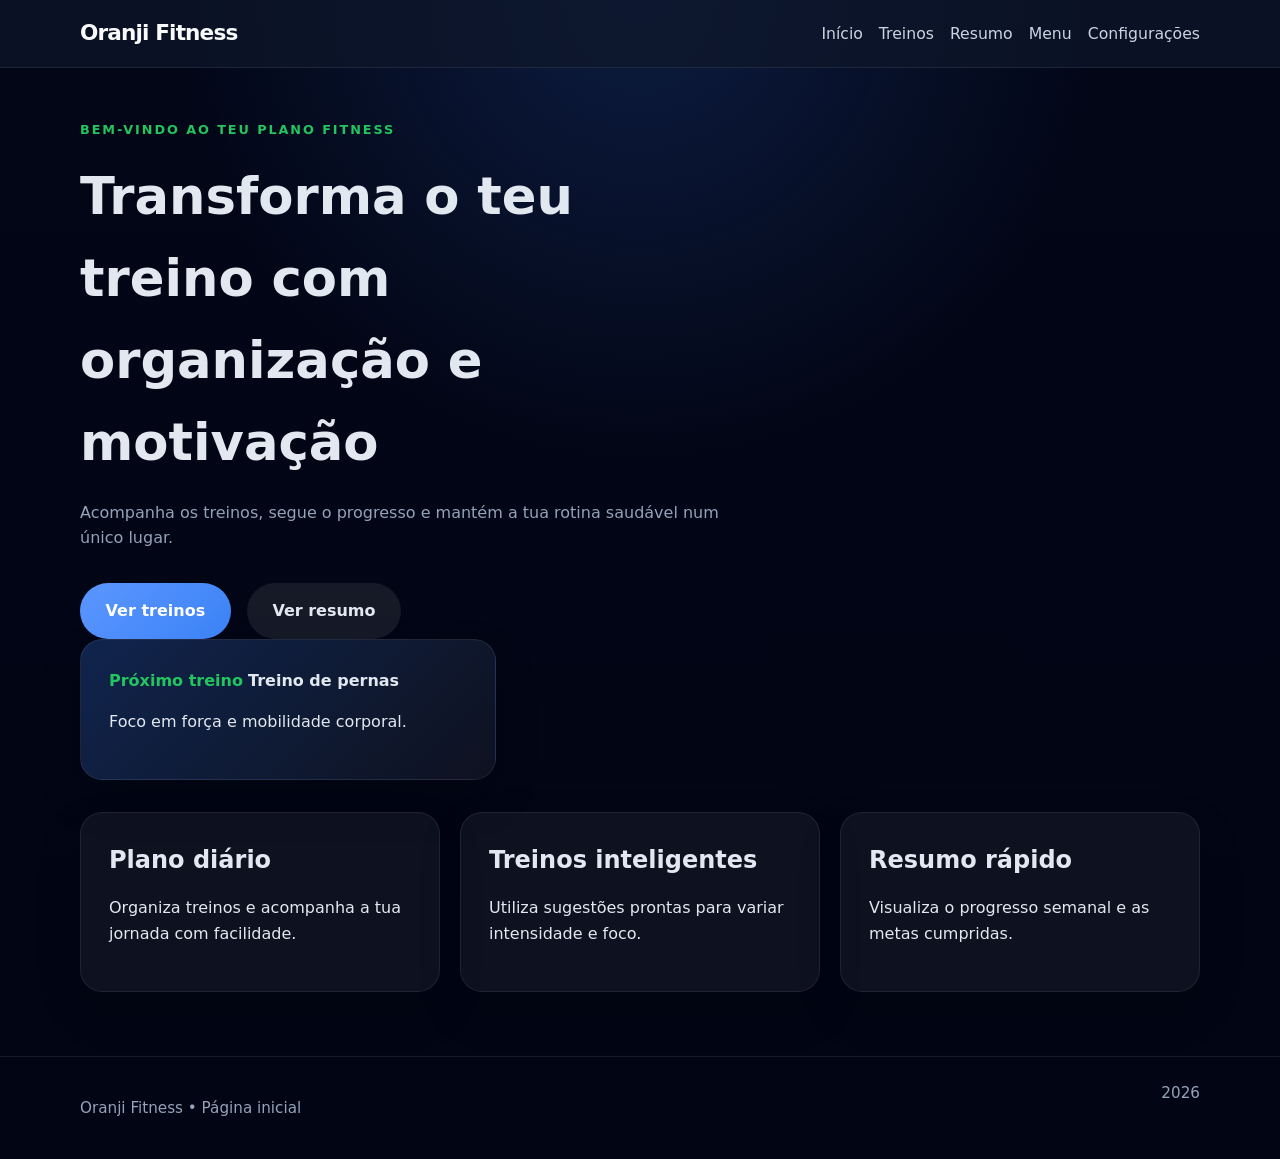
==== index.html @ 49e4bc8a "Enhance theming: presets, textures, and UI Overhaul app theming and settings UI: replace accented in" ====
<!DOCTYPE html>
<html lang="pt-PT">
<head>
    <meta charset="UTF-8">
    <meta name="viewport" content="width=device-width, initial-scale=1.0">
    <title>Oranji Fitness • Página inicial</title>
    <link rel="icon" href="favicon.svg" type="image/svg+xml">
    <link rel="stylesheet" href="css/style.css">
</head>
<body>
    <header class="main-header">
        <div class="container header-row">
            <a class="brand" href="index.html">Oranji Fitness</a>
            <nav>
                <a href="inicio.html">Início</a>
                <a href="treinos.html">Treinos</a>
                <a href="resumo.html">Resumo</a>
                <a href="Menu.html">Menu</a>
                <a href="configuracoes.html">Configurações</a>
            </nav>
        </div>
    </header>

    <main class="container hero-section">
        <section class="hero-copy">
            <span class="eyebrow">Bem-vindo ao teu plano fitness</span>
            <h1>Transforma o teu treino com organização e motivação</h1>
            <p>Acompanha os treinos, segue o progresso e mantém a tua rotina saudável num único lugar.</p>
            <div class="hero-actions">
                <a class="button" href="treinos.html">Ver treinos</a>
                <a class="button button-secondary" href="resumo.html">Ver resumo</a>
            </div>
        </section>

        <section class="hero-image">
            <div class="card highlight-card">
                <span>Próximo treino</span>
                <strong>Treino de pernas</strong>
                <p>Foco em força e mobilidade corporal.</p>
            </div>
        </section>
    </main>

    <section class="container features-section">
        <article class="feature-card">
            <h2>Plano diário</h2>
            <p>Organiza treinos e acompanha a tua jornada com facilidade.</p>
        </article>
        <article class="feature-card">
            <h2>Treinos inteligentes</h2>
            <p>Utiliza sugestões prontas para variar intensidade e foco.</p>
        </article>
        <article class="feature-card">
            <h2>Resumo rápido</h2>
            <p>Visualiza o progresso semanal e as metas cumpridas.</p>
        </article>
    </section>

    <footer class="site-footer">
        <div class="container footer-row">
            <p>Oranji Fitness • Página inicial</p>
            <span>2026</span>
        </div>
    </footer>

    <script src="js/theme.js"></script>
    <script src="js/data.js"></script>
    <script src="js/storage.js"></script>
    <script src="js/ui.js"></script>
    <script src="js/app.js"></script>
</body>
</html>
---- css/style.css ----
/* Estilo principal para Oranji Fitness */
:root {
    --background: #020617;
    --background-end: #0b1120;
    --surface: #111827;
    --surface-alt: #1f2937;
    --text: #e2e8f0;
    --text-muted: #94a3b8;
    --header-text: #f8fafc;
    --header-text-muted: #cbd5e1;
    --primary: #5b96ff;
    --primary-strong: #3b82f6;
    --accent: #22c55e;
    --danger: #f43f5e;
    --warning: #facc15;
    --primary-rgb: 59, 130, 246;
    --accent-rgb: 34, 197, 94;
    --danger-rgb: 244, 63, 94;
    --warning-rgb: 250, 204, 21;
    --border: rgba(255,255,255,0.08);
    --border-strong: rgba(255,255,255,0.12);
    --panel-bg: rgba(255,255,255,0.05);
    --panel-alt-bg: rgba(255,255,255,0.06);
    --secondary-bg: rgba(255,255,255,0.08);
    --header-bg: rgba(15,23,42,0.95);
    --card-shadow: 0 20px 45px rgba(0,0,0,0.16);
    --radius: 22px;
}

* {
    box-sizing: border-box;
}

html, body {
    margin: 0;
    padding: 0;
    font-family: Inter, system-ui, -apple-system, BlinkMacSystemFont, 'Segoe UI', sans-serif;
    background: radial-gradient(circle at top, rgba(var(--primary-rgb), 0.18), transparent 35%),
                linear-gradient(180deg, var(--background) 0%, var(--background-end) 100%);
    color: var(--text);
    min-height: 100%;
}

body {
    line-height: 1.6;
}

img {
    display: block;
    max-width: 100%;
}

a {
    color: inherit;
    text-decoration: none;
}

.container {
    width: min(1120px, 100% - 2rem);
    margin: 0 auto;
}

.main-header {
    position: sticky;
    top: 0;
    z-index: 20;
    background: var(--header-bg);
    border-bottom: 1px solid var(--border);
    color: var(--header-text);
}

.header-row {
    display: flex;
    align-items: center;
    justify-content: space-between;
    gap: 1rem;
    padding: 1rem 0;
}

.brand {
    font-size: 1.35rem;
    font-weight: 700;
    letter-spacing: -0.04em;
}

nav {
    display: flex;
    flex-wrap: wrap;
    gap: 1rem;
}

nav a {
    color: var(--header-text-muted);
    font-size: 0.98rem;
    transition: color 0.2s ease;
}

nav a:hover,
nav a.active {
    color: var(--primary);
}

.hero-section,
.page-section {
    padding: 3rem 0 2rem;
}

.hero-copy {
    max-width: 40rem;
}

.eyebrow {
    display: inline-block;
    margin-bottom: 1rem;
    color: var(--accent);
    font-weight: 600;
    text-transform: uppercase;
    letter-spacing: 0.15em;
    font-size: 0.8rem;
}

.hero-copy h1,
.page-header h1,
.summary-header h1,
.intro-card h1 {
    font-size: clamp(2rem, 4vw, 3.2rem);
    margin: 0 0 1rem;
}

.hero-copy p,
.page-header p,
.summary-header p,
.intro-card p {
    max-width: 42rem;
    color: var(--text-muted);
}

.hero-actions {
    display: flex;
    flex-wrap: wrap;
    gap: 1rem;
    margin-top: 2rem;
}

.welcome-card {
    display: grid;
    gap: 1.5rem;
    padding: 2rem;
    background: var(--panel-bg);
    border: 1px solid var(--border);
    border-radius: var(--radius);
    margin-bottom: 2rem;
}

.welcome-copy h1 {
    margin-top: 0.25rem;
    font-size: clamp(2rem, 3vw, 3rem);
}

.welcome-salutation {
    font-weight: 700;
    color: var(--accent);
    font-size: 1.4rem;
}

.motivational-text {
    max-width: 40rem;
    color: var(--text-muted);
    margin-top: 0.75rem;
}

.section-header {
    display: flex;
    flex-direction: column;
    gap: 0.4rem;
    margin-bottom: 1rem;
}

.schedule-section,
.chart-section {
    margin-bottom: 2rem;
}

.roller {
    display: grid;
    grid-auto-flow: column;
    grid-auto-columns: minmax(180px, 1fr);
    gap: 1rem;
    overflow-x: auto;
    padding-bottom: 0.5rem;
}

.roller::-webkit-scrollbar {
    height: 10px;
}

.roller::-webkit-scrollbar-thumb {
    background: var(--secondary-bg);
    border-radius: 999px;
}

.day-card {
    min-width: 180px;
    padding: 1.25rem;
    border-radius: var(--radius);
    background: var(--panel-alt-bg);
    border: 1px solid var(--border);
    box-shadow: 0 18px 38px rgba(0,0,0,0.15);
}

.day-card strong {
    display: block;
    font-size: 1.1rem;
    margin: 0.75rem 0 0.5rem;
}

.day-card span {
    display: inline-flex;
    align-items: center;
    justify-content: center;
    width: 2.75rem;
    height: 2.75rem;
    border-radius: 999px;
    background: rgba(var(--primary-rgb), 0.16);
    color: var(--primary);
    font-weight: 700;
}

.bar-group {
    display: grid;
    gap: 0.75rem;
    margin-bottom: 1.5rem;
}

.chart-card {
    background: var(--panel-bg);
    border: 1px solid var(--border);
    border-radius: var(--radius);
    padding: 1.75rem;
    box-shadow: var(--card-shadow);
}

.gauge-meta {
    display: flex;
    justify-content: space-between;
    gap: 1rem;
    flex-wrap: wrap;
    margin-bottom: 2rem;
}

.gauge-meta div {
    min-width: 160px;
}

.gauge-meta strong {
    font-size: 1.8rem;
    color: var(--primary);
}

.meter-title {
    display: block;
    color: var(--text-muted);
    margin-bottom: 0.4rem;
    font-size: 0.95rem;
}

.bar-gauge {
    margin: 2rem 0 1rem;
}

.gauge-bar-track {
    position: relative;
    height: 2rem;
    border-radius: 999px;
    background: linear-gradient(90deg,
        rgba(var(--danger-rgb), 0.25) 0%,
        rgba(var(--warning-rgb), 0.2) 50%,
        rgba(var(--accent-rgb), 0.25) 100%);
    border: 1px solid var(--border);
    overflow: hidden;
}

.gauge-bar-fill {
    position: absolute;
    left: 0;
    top: 0;
    height: 100%;
    border-radius: 999px;
    background: linear-gradient(90deg,
        var(--danger) 0%,
        #fb923c 35%,
        var(--warning) 50%,
        #a3e635 75%,
        var(--accent) 100%);
    transition: width 0.5s cubic-bezier(0.25, 0.46, 0.45, 0.94);
    box-shadow: 0 0 20px rgba(var(--accent-rgb), 0.3);
}

.gauge-bar-thumb {
    position: absolute;
    left: 0;
    top: 50%;
    transform: translate(-50%, -50%);
    width: 2.2rem;
    height: 2.2rem;
    border-radius: 50%;
    background: white;
    box-shadow: 0 0 0 4px rgba(255, 255, 255, 0.15),
                0 4px 12px rgba(0, 0, 0, 0.4);
    transition: left 0.5s cubic-bezier(0.25, 0.46, 0.45, 0.94);
    z-index: 5;
}

.gauge-labels {
    display: grid;
    grid-template-columns: repeat(3, 1fr);
    gap: 1rem;
    margin-top: 1rem;
    color: var(--text-muted);
    font-size: 0.85rem;
    text-align: center;
}



.gauge-scale {
    display: grid;
    grid-template-columns: repeat(4, 1fr);
    color: var(--text-muted);
    font-size: 0.85rem;
    margin-top: 0.75rem;
}

.button {
    display: inline-flex;
    align-items: center;
    justify-content: center;
    padding: 0.95rem 1.6rem;
    border-radius: 999px;
    border: none;
    background: linear-gradient(135deg, var(--primary), var(--primary-strong));
    color: white;
    font-weight: 700;
    cursor: pointer;
    transition: transform 0.2s ease, box-shadow 0.2s ease;
}

.button:hover {
    transform: translateY(-1px);
    box-shadow: 0 16px 30px rgba(var(--primary-rgb), 0.18);
}

.button-secondary {
    background: var(--secondary-bg);
    color: var(--text);
}

.features-section,
.stats-grid,
.menu-grid,
.progress-list,
.workout-grid {
    display: grid;
    gap: 1.25rem;
}

.features-section {
    grid-template-columns: repeat(auto-fit, minmax(220px, 1fr));
    padding-bottom: 2rem;
}

.feature-card,
.stat-card,
.menu-card,
.progress-card,
.intro-card,
.workout-form-card,
.workout-panel,
.highlight-card {
    background: var(--panel-bg);
    border: 1px solid var(--border);
    border-radius: var(--radius);
    padding: 1.75rem;
    box-shadow: var(--card-shadow);
}

.feature-card h2,
.menu-card h2,
.stat-card h3,
.progress-card h3,
.workout-panel h2,
.highlight-card strong {
    margin: 0 0 0.75rem;
}

.highlight-card {
    max-width: 26rem;
    background: linear-gradient(135deg, rgba(var(--primary-rgb), 0.25), var(--panel-bg));
}

.highlight-card span {
    color: var(--accent);
    font-weight: 600;
}

.workout-grid {
    grid-template-columns: minmax(0, 2fr) minmax(280px, 1fr);
}

.workout-list {
    display: grid;
    gap: 1rem;
    margin-top: 1rem;
}

.workout-item {
    display: grid;
    grid-template-columns: 1fr auto;
    gap: 1rem;
    padding: 1rem;
    border-radius: 18px;
    background: var(--panel-bg);
    border: 1px solid var(--border);
}

.workout-item strong {
    display: block;
    margin-bottom: 0.5rem;
}

.workout-meta {
    display: grid;
    gap: 0.25rem;
    color: var(--text-muted);
    font-size: 0.95rem;
}

.workout-actions {
    display: flex;
    flex-direction: column;
    gap: 0.5rem;
    justify-content: center;
}

.small-button {
    padding: 0.55rem 0.85rem;
    border-radius: 999px;
    border: 1px solid var(--border-strong);
    background: var(--panel-alt-bg);
    color: var(--text);
    cursor: pointer;
}

.workout-form-card form {
    display: grid;
    gap: 1rem;
}

label {
    display: block;
    font-size: 0.95rem;
    margin-bottom: 0.4rem;
    color: var(--text-muted);
}

input,
select {
    width: 100%;
    padding: 0.95rem 1rem;
    border-radius: 16px;
    border: 1px solid var(--border-strong);
    background: var(--panel-bg);
    color: var(--text);
}

input:focus,
select:focus {
    outline: none;
    border-color: rgba(var(--primary-rgb), 0.8);
}

.stat-card h3 {
    font-size: 2rem;
}

.progress-list {
    grid-template-columns: 1fr 1fr;
}

.progress-bar {
    width: 100%;
    height: 0.85rem;
    border-radius: 999px;
    background: var(--secondary-bg);
    overflow: hidden;
}

.progress-bar span {
    display: block;
    height: 100%;
    background: linear-gradient(90deg, var(--primary), var(--accent));
    border-radius: 999px;
}

.page-header,
.summary-header,
.intro-card {
    margin-bottom: 2rem;
}

.menu-grid {
    grid-template-columns: repeat(auto-fit, minmax(210px, 1fr));
}

.menu-card h2 {
    margin-bottom: 0.75rem;
}

.site-footer {
    border-top: 1px solid var(--border);
    padding: 1.5rem 0;
    margin-top: 2rem;
}

.footer-row {
    display: flex;
    justify-content: space-between;
    gap: 1rem;
    color: var(--text-muted);
    font-size: 0.95rem;
}

@media (max-width: 900px) {
    .workout-grid,
    .progress-list {
        grid-template-columns: 1fr;
    }
}

@media (max-width: 700px) {
    .header-row {
        flex-direction: column;
        align-items: flex-start;
    }

    nav {
        width: 100%;
        justify-content: flex-start;
    }

    .hero-actions,
    .page-header,
    .summary-header {
        gap: 0.75rem;
    }
}
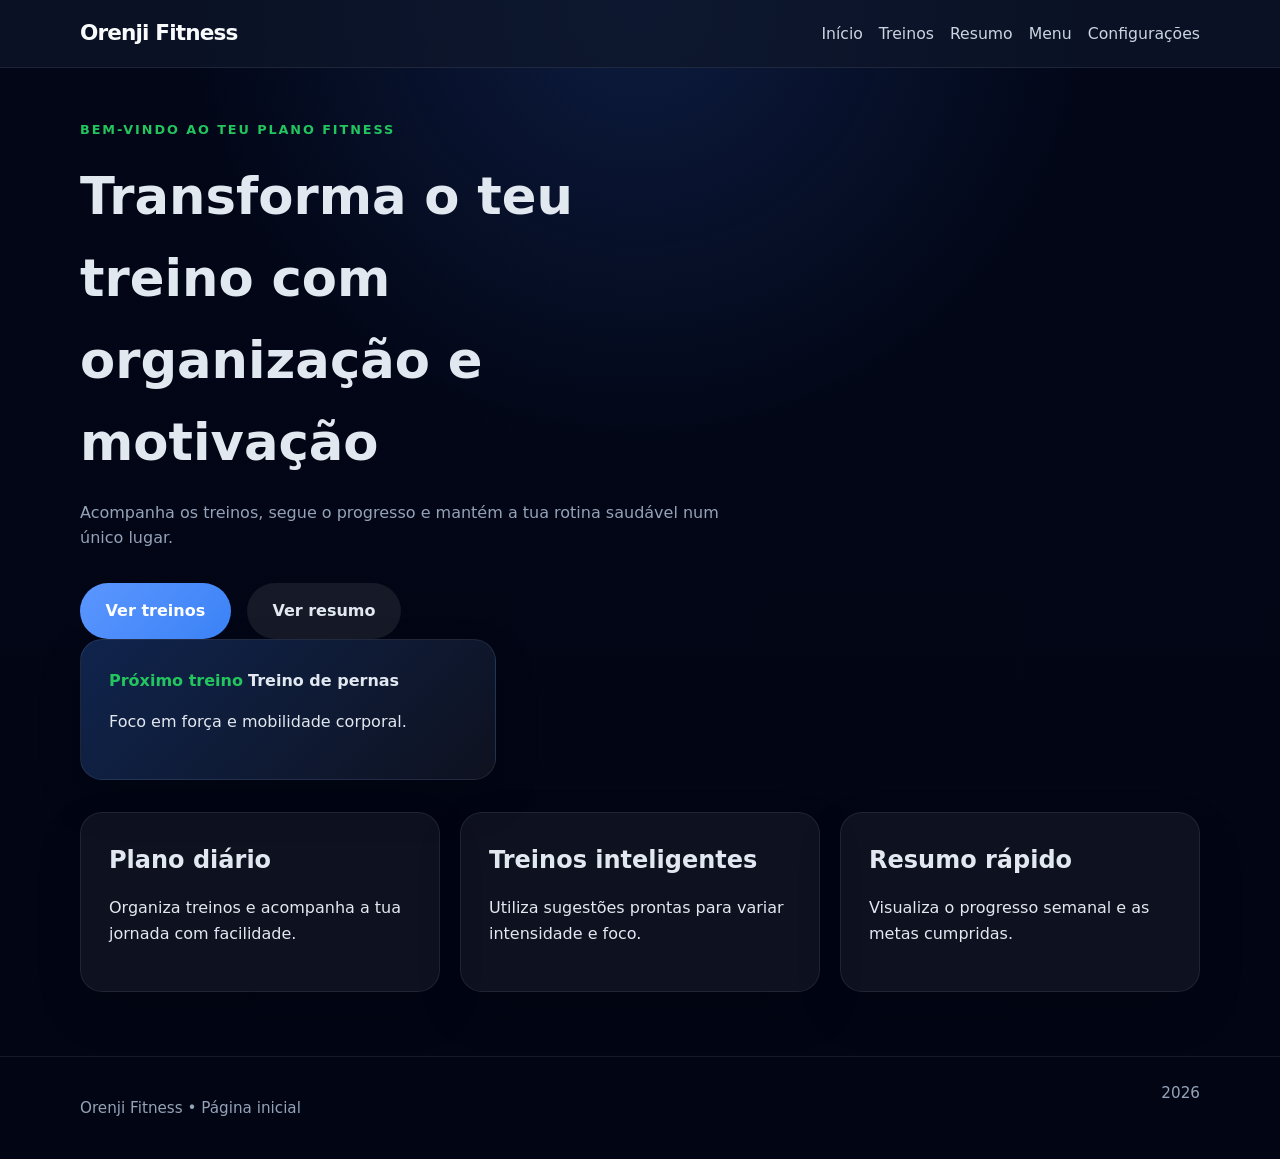
==== commit b31ad961: "Rename brand from Oranji to Orenji Correct branding/typo by replacing "Oranji" with "Orenji" across " ====
--- a/index.html
+++ b/index.html
@@ -3,14 +3,14 @@
 <head>
     <meta charset="UTF-8">
     <meta name="viewport" content="width=device-width, initial-scale=1.0">
-    <title>Oranji Fitness • Página inicial</title>
+    <title>Orenji Fitness • Página inicial</title>
     <link rel="icon" href="favicon.svg" type="image/svg+xml">
     <link rel="stylesheet" href="css/style.css">
 </head>
 <body>
     <header class="main-header">
         <div class="container header-row">
-            <a class="brand" href="index.html">Oranji Fitness</a>
+            <a class="brand" href="index.html">Orenji Fitness</a>
             <nav>
                 <a href="inicio.html">Início</a>
                 <a href="treinos.html">Treinos</a>
@@ -58,7 +58,7 @@
 
     <footer class="site-footer">
         <div class="container footer-row">
-            <p>Oranji Fitness • Página inicial</p>
+            <p>Orenji Fitness • Página inicial</p>
             <span>2026</span>
         </div>
     </footer>
--- a/css/style.css
+++ b/css/style.css
@@ -1,4 +1,4 @@
-/* Estilo principal para Oranji Fitness */
+/* Estilo principal para Orenji Fitness */
 :root {
     --background: #020617;
     --background-end: #0b1120;
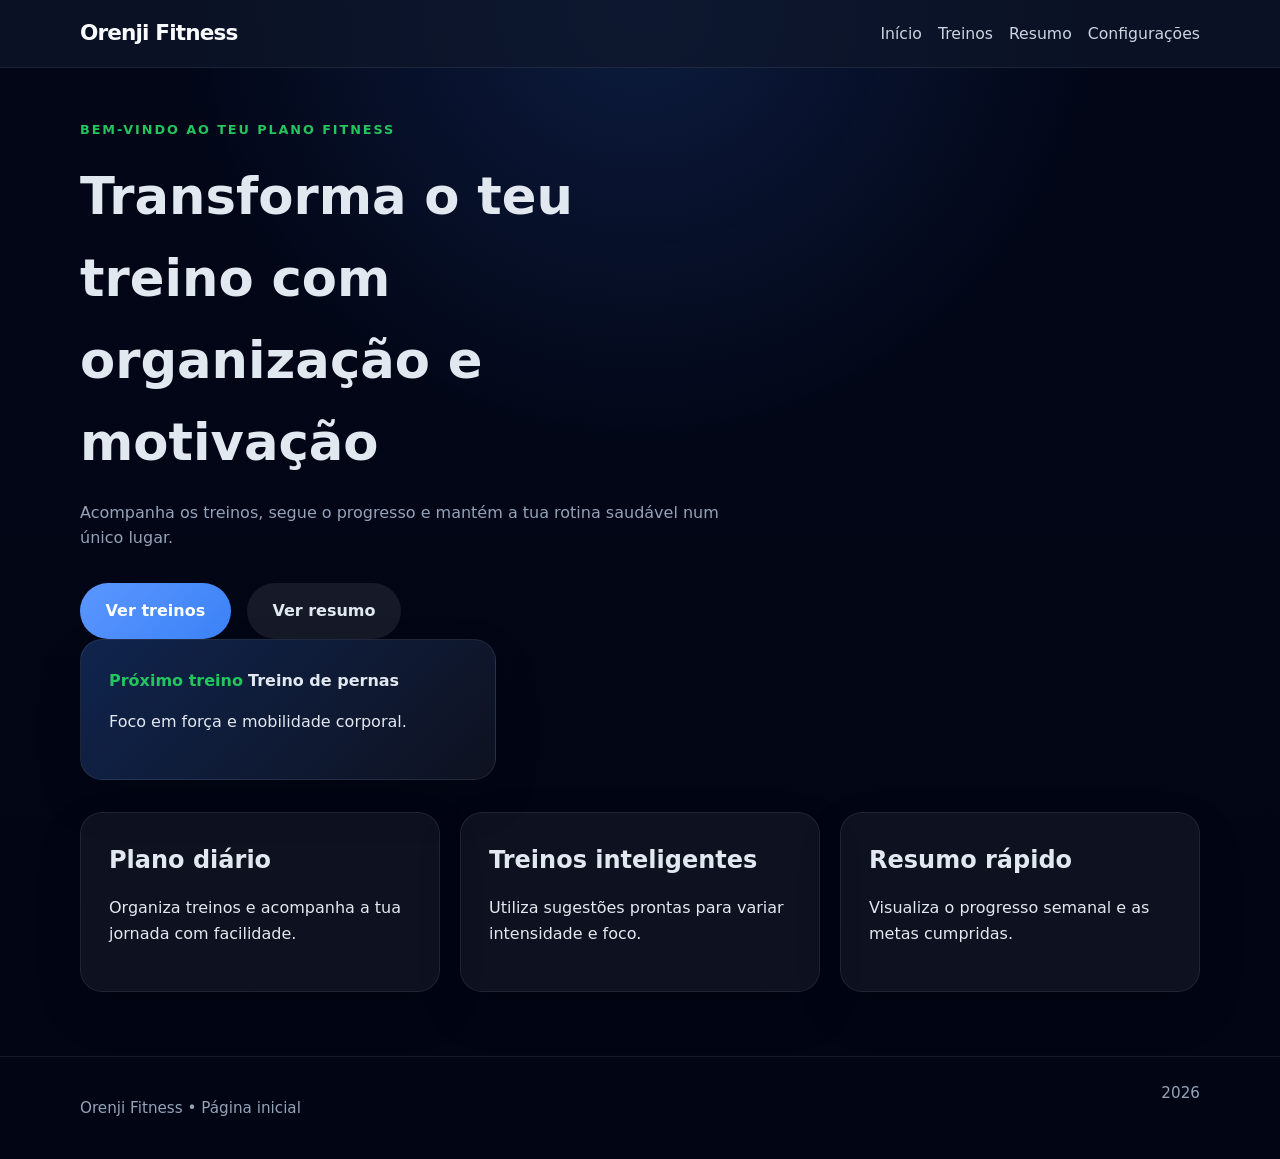
==== commit 7a928925: "Remove Menu page; refactor conditioning UI Delete Menu.html and remove Menu links from site nav acro" ====
--- a/index.html
+++ b/index.html
@@ -15,7 +15,6 @@
                 <a href="inicio.html">Início</a>
                 <a href="treinos.html">Treinos</a>
                 <a href="resumo.html">Resumo</a>
-                <a href="Menu.html">Menu</a>
                 <a href="configuracoes.html">Configurações</a>
             </nav>
         </div>
--- a/css/style.css
+++ b/css/style.css
@@ -200,8 +200,11 @@
 }
 
 .day-card {
+    position: relative;
     min-width: 180px;
-    padding: 1.25rem;
+    min-height: 160px;
+    margin-top: 2.9rem;
+    padding: 4rem 1.25rem 1.25rem;
     border-radius: var(--radius);
     background: var(--panel-alt-bg);
     border: 1px solid var(--border);
@@ -214,16 +217,43 @@
     margin: 0.75rem 0 0.5rem;
 }
 
-.day-card span {
+.day-card-visual {
     display: inline-flex;
     align-items: center;
     justify-content: center;
-    width: 2.75rem;
-    height: 2.75rem;
-    border-radius: 999px;
-    background: rgba(var(--primary-rgb), 0.16);
+    position: absolute;
+    top: -2.75rem;
+    left: 50%;
+    transform: translateX(-50%);
+    width: 5.5rem;
+    height: 5.5rem;
+    border-radius: 999px;
+    background: var(--panel-alt-bg);
+    border: 1px solid var(--border);
     color: var(--primary);
     font-weight: 700;
+    font-size: 1.05rem;
+    box-shadow: 0 14px 30px rgba(0,0,0,0.16);
+}
+
+.day-card-visual::before {
+    content: "";
+    position: absolute;
+    inset: 0.75rem;
+    border-radius: 999px;
+    background: rgba(var(--primary-rgb), 0.12);
+}
+
+.training-svg {
+    position: relative;
+    z-index: 1;
+    width: 3.15rem;
+    height: 3.15rem;
+    fill: none;
+    stroke: currentColor;
+    stroke-width: 2.45;
+    stroke-linecap: round;
+    stroke-linejoin: round;
 }
 
 .bar-group {
@@ -240,23 +270,6 @@
     box-shadow: var(--card-shadow);
 }
 
-.gauge-meta {
-    display: flex;
-    justify-content: space-between;
-    gap: 1rem;
-    flex-wrap: wrap;
-    margin-bottom: 2rem;
-}
-
-.gauge-meta div {
-    min-width: 160px;
-}
-
-.gauge-meta strong {
-    font-size: 1.8rem;
-    color: var(--primary);
-}
-
 .meter-title {
     display: block;
     color: var(--text-muted);
@@ -264,71 +277,67 @@
     font-size: 0.95rem;
 }
 
-.bar-gauge {
-    margin: 2rem 0 1rem;
-}
-
-.gauge-bar-track {
-    position: relative;
-    height: 2rem;
-    border-radius: 999px;
-    background: linear-gradient(90deg,
-        rgba(var(--danger-rgb), 0.25) 0%,
-        rgba(var(--warning-rgb), 0.2) 50%,
-        rgba(var(--accent-rgb), 0.25) 100%);
-    border: 1px solid var(--border);
-    overflow: hidden;
-}
-
-.gauge-bar-fill {
-    position: absolute;
-    left: 0;
-    top: 0;
-    height: 100%;
-    border-radius: 999px;
-    background: linear-gradient(90deg,
-        var(--danger) 0%,
-        #fb923c 35%,
-        var(--warning) 50%,
-        #a3e635 75%,
-        var(--accent) 100%);
-    transition: width 0.5s cubic-bezier(0.25, 0.46, 0.45, 0.94);
-    box-shadow: 0 0 20px rgba(var(--accent-rgb), 0.3);
-}
-
-.gauge-bar-thumb {
-    position: absolute;
-    left: 0;
-    top: 50%;
-    transform: translate(-50%, -50%);
-    width: 2.2rem;
-    height: 2.2rem;
-    border-radius: 50%;
-    background: white;
-    box-shadow: 0 0 0 4px rgba(255, 255, 255, 0.15),
-                0 4px 12px rgba(0, 0, 0, 0.4);
-    transition: left 0.5s cubic-bezier(0.25, 0.46, 0.45, 0.94);
-    z-index: 5;
-}
-
-.gauge-labels {
-    display: grid;
-    grid-template-columns: repeat(3, 1fr);
-    gap: 1rem;
-    margin-top: 1rem;
+.conditioning-week {
+    display: grid;
+    gap: 1.25rem;
+}
+
+.conditioning-header {
+    display: flex;
+    align-items: end;
+    justify-content: space-between;
+    gap: 1rem;
+}
+
+.conditioning-header strong {
+    color: var(--primary);
+    font-size: 1.75rem;
+}
+
+.conditioning-grid {
+    display: grid;
+    grid-template-columns: repeat(7, minmax(2.75rem, 1fr));
+    gap: 0.75rem;
+}
+
+.conditioning-day {
+    display: grid;
+    gap: 0.45rem;
+    justify-items: center;
+}
+
+.conditioning-day-label {
     color: var(--text-muted);
     font-size: 0.85rem;
-    text-align: center;
-}
-
-
-
-.gauge-scale {
-    display: grid;
-    grid-template-columns: repeat(4, 1fr);
-    color: var(--text-muted);
-    font-size: 0.85rem;
-    margin-top: 0.75rem;
+    font-weight: 700;
+}
+
+.conditioning-cell {
+    display: inline-flex;
+    align-items: center;
+    justify-content: center;
+    aspect-ratio: 1;
+    min-width: 2.75rem;
+    border-radius: 16px;
+    border: 1px solid var(--border);
+    background: var(--panel-alt-bg);
+    color: var(--text-muted);
+    font-size: clamp(1.35rem, 3vw, 2rem);
+    font-weight: 800;
+    line-height: 1;
+    box-shadow: 0 14px 28px rgba(0,0,0,0.1);
+}
+
+.conditioning-cell.completed {
+    background: rgba(34, 197, 94, 0.18);
+    border-color: rgba(34, 197, 94, 0.46);
+    color: #22c55e;
+}
+
+.conditioning-cell.missed {
+    background: rgba(var(--danger-rgb), 0.14);
+    border-color: rgba(var(--danger-rgb), 0.36);
+    color: var(--danger);
 }
 
 .button {
@@ -357,7 +366,6 @@
 
 .features-section,
 .stats-grid,
-.menu-grid,
 .progress-list,
 .workout-grid {
     display: grid;
@@ -371,7 +379,6 @@
 
 .feature-card,
 .stat-card,
-.menu-card,
 .progress-card,
 .intro-card,
 .workout-form-card,
@@ -385,7 +392,6 @@
 }
 
 .feature-card h2,
-.menu-card h2,
 .stat-card h3,
 .progress-card h3,
 .workout-panel h2,
@@ -508,14 +514,6 @@
     margin-bottom: 2rem;
 }
 
-.menu-grid {
-    grid-template-columns: repeat(auto-fit, minmax(210px, 1fr));
-}
-
-.menu-card h2 {
-    margin-bottom: 0.75rem;
-}
-
 .site-footer {
     border-top: 1px solid var(--border);
     padding: 1.5rem 0;
@@ -553,4 +551,8 @@
     .summary-header {
         gap: 0.75rem;
     }
-}
+
+    .conditioning-grid {
+        grid-template-columns: repeat(4, minmax(2.5rem, 1fr));
+    }
+}
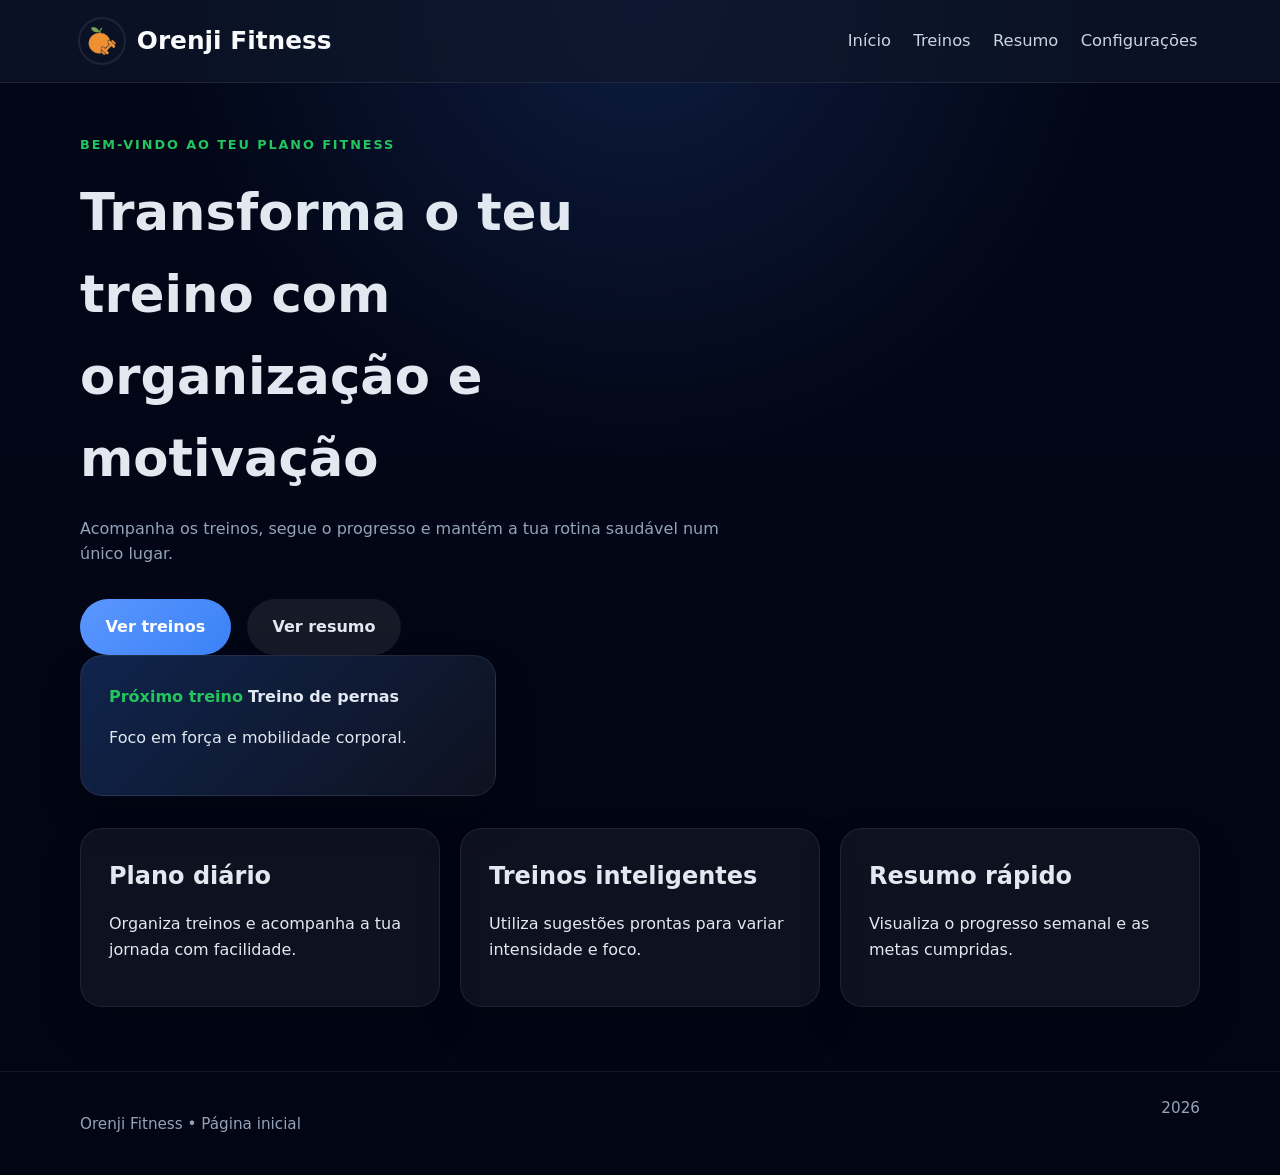
==== commit 9f9f9303: "Add brand logo and refine header/UI styles Add logo assets and replace svg favicon with assets/logo." ====
--- a/index.html
+++ b/index.html
@@ -4,13 +4,16 @@
     <meta charset="UTF-8">
     <meta name="viewport" content="width=device-width, initial-scale=1.0">
     <title>Orenji Fitness • Página inicial</title>
-    <link rel="icon" href="favicon.svg" type="image/svg+xml">
+    <link rel="icon" href="assets/logo.png" type="image/png">
     <link rel="stylesheet" href="css/style.css">
 </head>
 <body>
     <header class="main-header">
         <div class="container header-row">
-            <a class="brand" href="index.html">Orenji Fitness</a>
+            <a class="brand" href="index.html">
+                <img class="brand-logo" src="assets/logo.png" alt="">
+                <span>Orenji Fitness</span>
+            </a>
             <nav>
                 <a href="inicio.html">Início</a>
                 <a href="treinos.html">Treinos</a>
--- a/css/style.css
+++ b/css/style.css
@@ -73,25 +73,38 @@
     display: flex;
     align-items: center;
     justify-content: space-between;
-    gap: 1rem;
-    padding: 1rem 0;
+    gap: 1.5rem;
+    min-height: 5rem;
+    padding: 1.2rem 0;
 }
 
 .brand {
-    font-size: 1.35rem;
+    display: inline-flex;
+    align-items: center;
+    gap: 0.8rem;
+    font-size: 1.55rem;
     font-weight: 700;
-    letter-spacing: -0.04em;
+    letter-spacing: 0;
+}
+
+.brand-logo {
+    width: 2.75rem;
+    height: 2.75rem;
+    border-radius: 50%;
+    object-fit: cover;
+    box-shadow: 0 0 0 2px var(--border);
 }
 
 nav {
     display: flex;
     flex-wrap: wrap;
-    gap: 1rem;
+    gap: 1.1rem;
 }
 
 nav a {
     color: var(--header-text-muted);
-    font-size: 0.98rem;
+    font-size: 1.02rem;
+    padding: 0.45rem 0.15rem;
     transition: color 0.2s ease;
 }
 
@@ -279,7 +292,7 @@
 
 .conditioning-week {
     display: grid;
-    gap: 1.25rem;
+    gap: 1rem;
 }
 
 .conditioning-header {
@@ -295,15 +308,37 @@
 }
 
 .conditioning-grid {
-    display: grid;
-    grid-template-columns: repeat(7, minmax(2.75rem, 1fr));
+    position: relative;
+    display: grid;
+    grid-template-columns: repeat(7, minmax(3rem, 1fr));
     gap: 0.75rem;
+    padding-top: 1.5rem;
+}
+
+.conditioning-grid::before {
+    content: "";
+    position: absolute;
+    top: 0.05rem;
+    left: calc(100% / 14);
+    right: calc(100% / 14);
+    height: 1px;
+    background: var(--border-strong);
 }
 
 .conditioning-day {
+    position: relative;
     display: grid;
     gap: 0.45rem;
     justify-items: center;
+}
+
+.conditioning-day::before {
+    content: "";
+    position: absolute;
+    top: -1.5rem;
+    width: 1px;
+    height: 1.5rem;
+    background: var(--border-strong);
 }
 
 .conditioning-day-label {
@@ -317,15 +352,16 @@
     align-items: center;
     justify-content: center;
     aspect-ratio: 1;
-    min-width: 2.75rem;
-    border-radius: 16px;
+    width: min(4.25rem, 100%);
+    min-width: 3rem;
+    border-radius: 18px;
     border: 1px solid var(--border);
     background: var(--panel-alt-bg);
     color: var(--text-muted);
-    font-size: clamp(1.35rem, 3vw, 2rem);
+    font-size: clamp(1.25rem, 2.6vw, 1.8rem);
     font-weight: 800;
     line-height: 1;
-    box-shadow: 0 14px 28px rgba(0,0,0,0.1);
+    box-shadow: var(--card-shadow);
 }
 
 .conditioning-cell.completed {
@@ -539,6 +575,8 @@
     .header-row {
         flex-direction: column;
         align-items: flex-start;
+        gap: 0.9rem;
+        padding: 1rem 0;
     }
 
     nav {
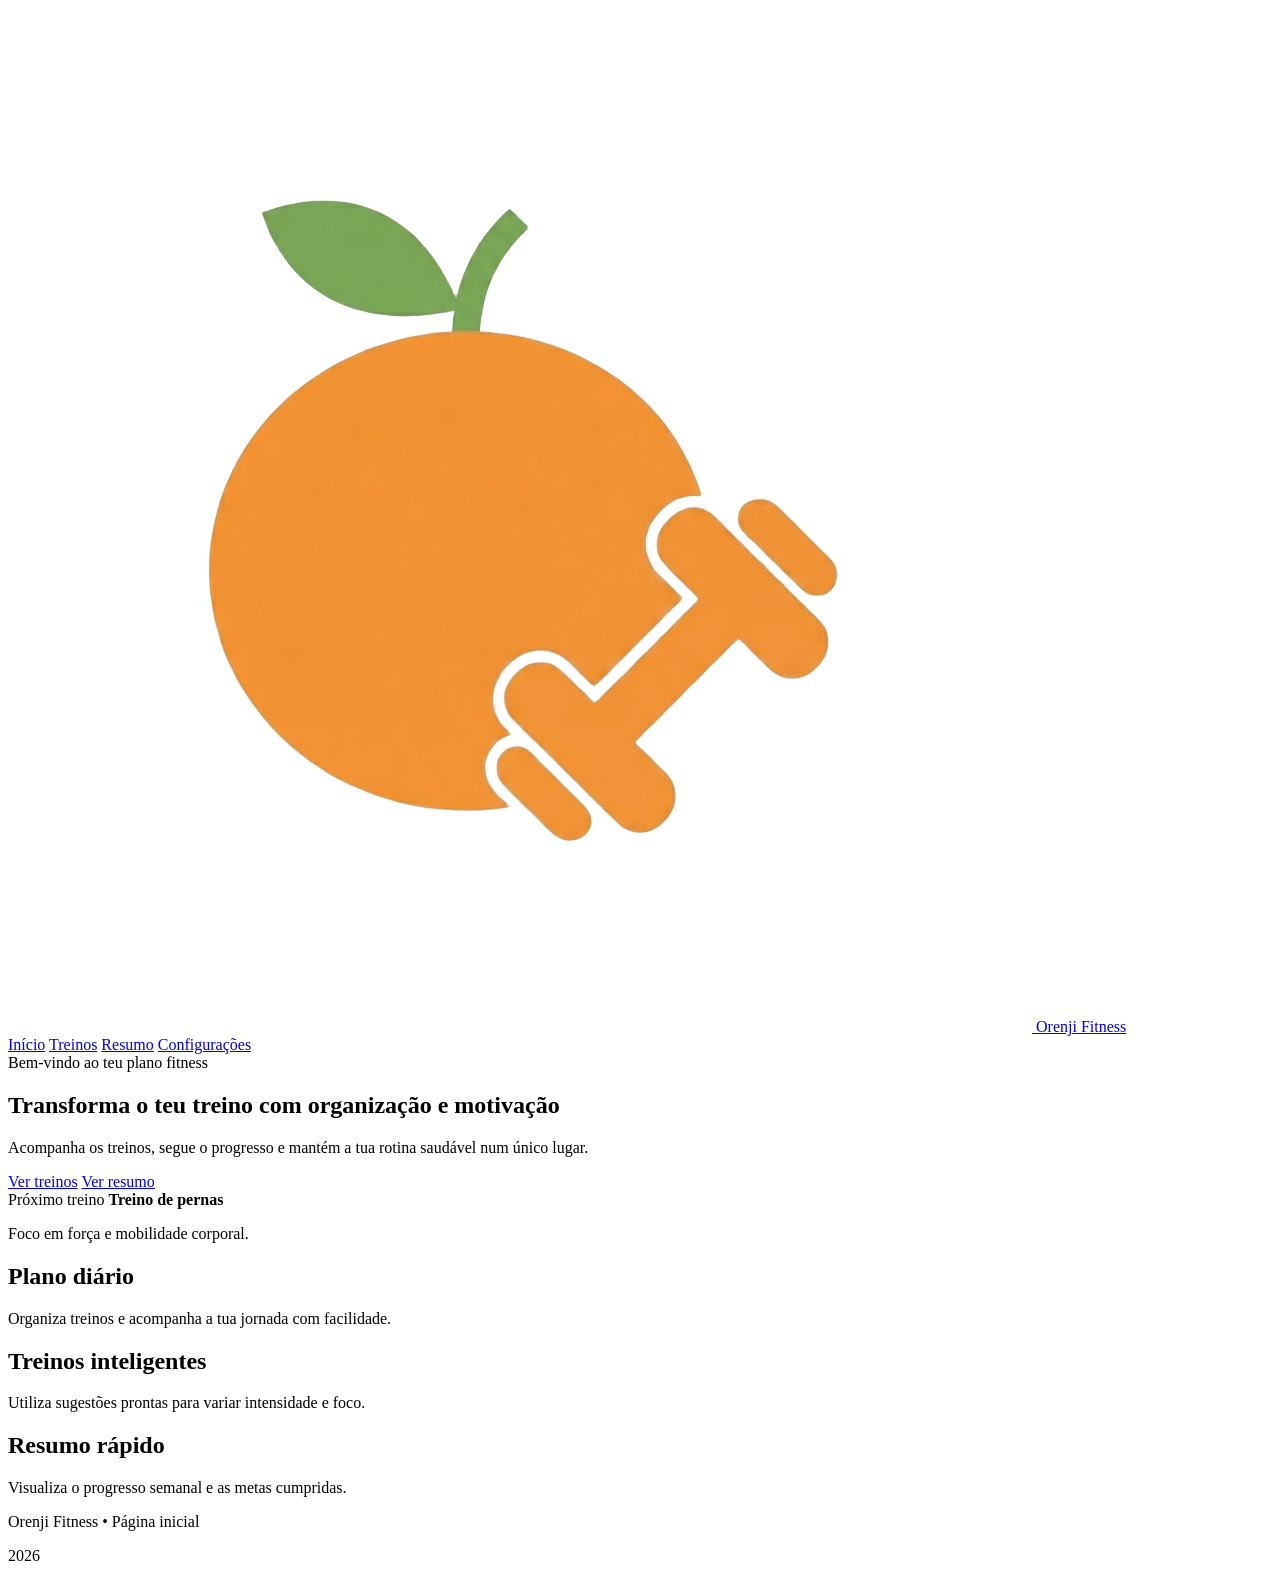
==== commit 2a25de63: "Remove workout blocks from treinos page" ====
--- a/index.html
+++ b/index.html
@@ -5,7 +5,13 @@
     <meta name="viewport" content="width=device-width, initial-scale=1.0">
     <title>Orenji Fitness • Página inicial</title>
     <link rel="icon" href="assets/logo.png" type="image/png">
-    <link rel="stylesheet" href="css/style.css">
+    <link rel="stylesheet" href="../Orenji%20core/css/variables.css">
+    <link rel="stylesheet" href="../Orenji%20core/css/core.css">
+    <link rel="stylesheet" href="../Orenji%20core/css/layout.css">
+    <link rel="stylesheet" href="../Orenji%20core/css/components.css">
+    <link rel="stylesheet" href="../Orenji%20core/css/themes.css">
+    <link rel="stylesheet" href="../Orenji%20core/css/animations.css">
+    <link rel="stylesheet" href="css/app.css">
 </head>
 <body>
     <header class="main-header">
@@ -65,7 +71,7 @@
         </div>
     </footer>
 
-    <script src="js/theme.js"></script>
+    <script src="../Orenji%20core/js/theme.js"></script>
     <script src="js/data.js"></script>
     <script src="js/storage.js"></script>
     <script src="js/ui.js"></script>
--- a/css/app.css
+++ b/css/app.css
@@ -0,0 +1,265 @@
+/* Orenji Fitness app-specific styles. Shared visual language lives in Orenji core. */
+.welcome-card {
+    display: grid;
+    gap: var(--grid-gap);
+    padding: var(--card-padding);
+    background: var(--panel-bg);
+    border: 1px solid var(--border);
+    border-radius: var(--radius);
+    margin-bottom: 2rem;
+}
+
+.welcome-copy h1 {
+    margin-top: 0.25rem;
+    font-size: clamp(2rem, 3vw, 3rem);
+}
+
+.welcome-salutation {
+    font-weight: 700;
+    color: var(--accent);
+    font-size: 1.4rem;
+}
+
+.motivational-text {
+    max-width: 40rem;
+    color: var(--text-muted);
+    margin-top: 0.75rem;
+}
+
+.schedule-section,
+.chart-section {
+    margin-bottom: 2rem;
+}
+
+.roller {
+    display: grid;
+    grid-auto-flow: column;
+    grid-auto-columns: minmax(180px, 1fr);
+    gap: var(--grid-gap);
+    overflow-x: auto;
+    padding-bottom: 0.5rem;
+}
+
+.roller::-webkit-scrollbar {
+    height: 10px;
+}
+
+.roller::-webkit-scrollbar-thumb {
+    background: var(--secondary-bg);
+    border-radius: 999px;
+}
+
+.day-card {
+    position: relative;
+    min-width: 180px;
+    min-height: 160px;
+    margin-top: 2.9rem;
+    padding: 4rem var(--card-padding) var(--card-padding);
+    border-radius: var(--radius);
+    background: var(--panel-alt-bg);
+    border: 1px solid var(--border);
+    box-shadow: var(--card-shadow);
+}
+
+.day-card strong {
+    display: block;
+    font-size: 1.1rem;
+    margin: 0.75rem 0 0.5rem;
+}
+
+.day-card-visual {
+    display: inline-flex;
+    align-items: center;
+    justify-content: center;
+    position: absolute;
+    top: -2.75rem;
+    left: 50%;
+    transform: translateX(-50%);
+    width: 5.5rem;
+    height: 5.5rem;
+    border-radius: 999px;
+    background: var(--panel-alt-bg);
+    border: 1px solid var(--border);
+    color: var(--primary);
+    font-weight: 700;
+    font-size: 1.05rem;
+    box-shadow: 0 14px 30px rgba(0,0,0,0.16);
+}
+
+.day-card-visual::before {
+    content: "";
+    position: absolute;
+    inset: 0.75rem;
+    border-radius: 999px;
+    background: rgba(var(--primary-rgb), 0.12);
+}
+
+.training-svg {
+    position: relative;
+    z-index: 1;
+    width: 3.15rem;
+    height: 3.15rem;
+    fill: none;
+    stroke: currentColor;
+    stroke-width: 2.45;
+    stroke-linecap: round;
+    stroke-linejoin: round;
+}
+
+.bar-group {
+    display: grid;
+    gap: var(--grid-gap);
+    margin-bottom: 1.5rem;
+}
+
+.chart-card {
+    background: var(--panel-bg);
+    border: 1px solid var(--border);
+    border-radius: var(--radius);
+    padding: var(--card-padding);
+    box-shadow: var(--card-shadow);
+}
+
+.meter-title {
+    display: block;
+    color: var(--text-muted);
+    margin-bottom: 0.4rem;
+    font-size: 0.95rem;
+}
+
+.conditioning-week {
+    display: grid;
+    gap: 1rem;
+}
+
+.conditioning-header {
+    display: flex;
+    align-items: end;
+    justify-content: space-between;
+    gap: 1rem;
+}
+
+.conditioning-header strong {
+    color: var(--primary);
+    font-size: 1.75rem;
+}
+
+.conditioning-grid {
+    position: relative;
+    display: grid;
+    grid-template-columns: repeat(7, minmax(3rem, 1fr));
+    gap: 0.75rem;
+}
+
+.conditioning-day {
+    position: relative;
+    display: grid;
+    gap: 0.45rem;
+    justify-items: center;
+}
+
+.conditioning-day-label {
+    color: var(--text-muted);
+    font-size: 0.85rem;
+    font-weight: 700;
+}
+
+.conditioning-cell {
+    display: inline-flex;
+    align-items: center;
+    justify-content: center;
+    aspect-ratio: 1;
+    width: min(4.25rem, 100%);
+    min-width: 3rem;
+    border-radius: calc(var(--radius) * 0.75);
+    border: 1px solid var(--border);
+    background: var(--panel-alt-bg);
+    color: var(--text-muted);
+    font-size: clamp(1.25rem, 2.6vw, 1.8rem);
+    font-weight: 800;
+    line-height: 1;
+    box-shadow: var(--card-shadow);
+}
+
+.conditioning-cell.completed {
+    background: rgba(34, 197, 94, 0.18);
+    border-color: rgba(34, 197, 94, 0.46);
+    color: #22c55e;
+}
+
+.conditioning-cell.missed {
+    background: rgba(var(--danger-rgb), 0.14);
+    border-color: rgba(var(--danger-rgb), 0.36);
+    color: var(--danger);
+}
+
+.workout-grid {
+    display: grid;
+    gap: var(--grid-gap);
+    grid-template-columns: minmax(0, 2fr) minmax(280px, 1fr);
+}
+
+.workout-list {
+    display: grid;
+    gap: var(--grid-gap);
+    margin-top: 1rem;
+}
+
+.workout-form-card,
+.workout-panel {
+    background: var(--panel-bg);
+    border: 1px solid var(--border);
+    border-radius: var(--radius);
+    padding: var(--card-padding);
+    box-shadow: var(--card-shadow);
+}
+
+.workout-panel h2 {
+    margin: 0 0 0.75rem;
+}
+
+.workout-item {
+    display: grid;
+    grid-template-columns: 1fr auto;
+    gap: var(--grid-gap);
+    padding: var(--card-padding);
+    border-radius: var(--radius);
+    background: var(--panel-bg);
+    border: 1px solid var(--border);
+}
+
+.workout-item strong {
+    display: block;
+    margin-bottom: 0.5rem;
+}
+
+.workout-meta {
+    display: grid;
+    gap: 0.25rem;
+    color: var(--text-muted);
+    font-size: 0.95rem;
+}
+
+.workout-actions {
+    display: flex;
+    flex-direction: column;
+    gap: 0.5rem;
+    justify-content: center;
+}
+
+.workout-form-card form {
+    display: grid;
+    gap: var(--grid-gap);
+}
+
+@media (max-width: 900px) {
+    .workout-grid {
+        grid-template-columns: 1fr;
+    }
+}
+
+@media (max-width: 700px) {
+    .conditioning-grid {
+        grid-template-columns: repeat(4, minmax(2.5rem, 1fr));
+    }
+}
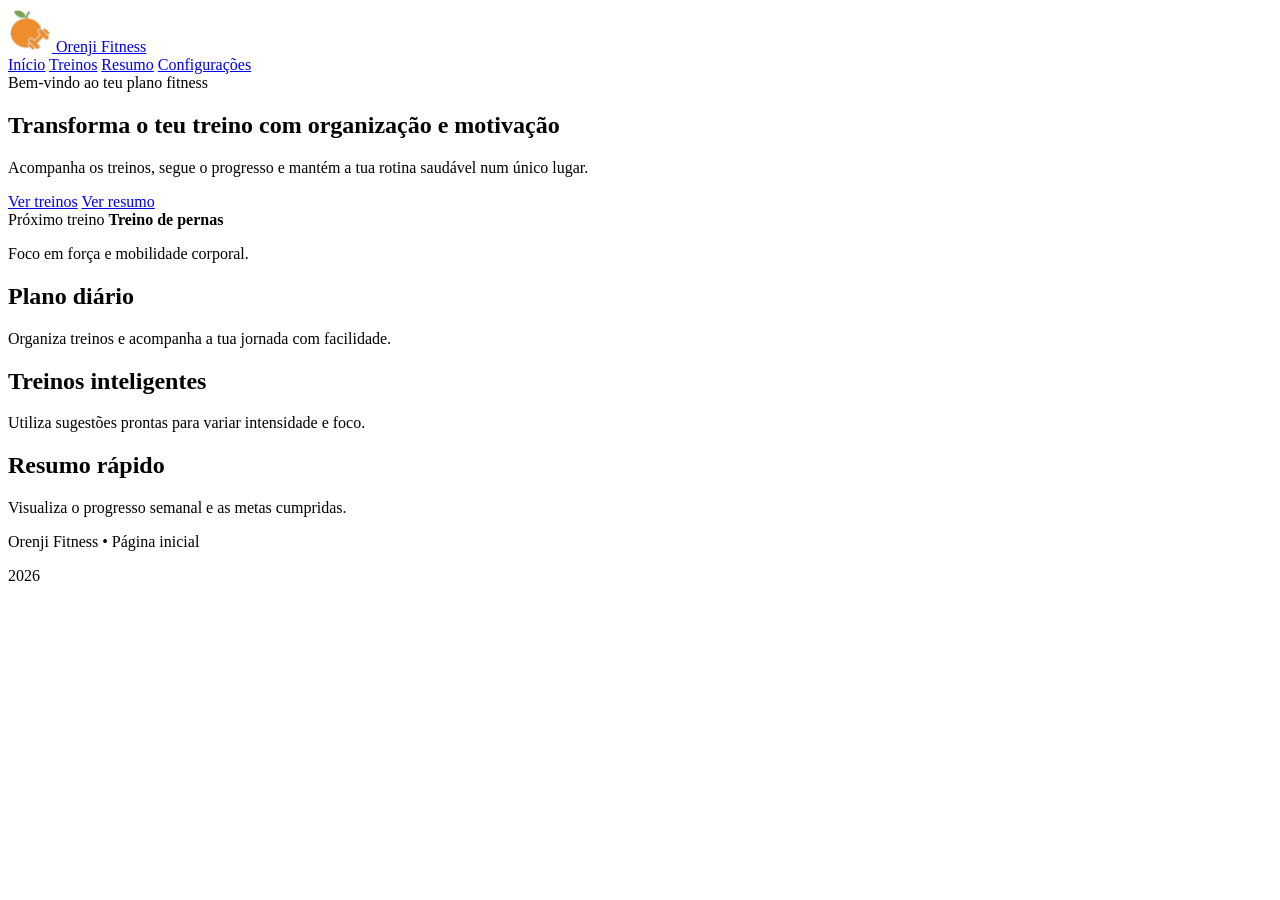
==== commit 5cc5d3d2: "Add timed sets and workout history to summary" ====
--- a/index.html
+++ b/index.html
@@ -4,7 +4,7 @@
     <meta charset="UTF-8">
     <meta name="viewport" content="width=device-width, initial-scale=1.0">
     <title>Orenji Fitness • Página inicial</title>
-    <link rel="icon" href="assets/logo.png" type="image/png">
+    <link rel="icon" href="assets/logo_outline.png" type="image/png">
     <link rel="stylesheet" href="../Orenji%20core/css/variables.css">
     <link rel="stylesheet" href="../Orenji%20core/css/core.css">
     <link rel="stylesheet" href="../Orenji%20core/css/layout.css">
@@ -17,7 +17,7 @@
     <header class="main-header">
         <div class="container header-row">
             <a class="brand" href="index.html">
-                <img class="brand-logo" src="assets/logo.png" alt="">
+                <img class="brand-logo" src="assets/logo_outline.png" alt="">
                 <span>Orenji Fitness</span>
             </a>
             <nav>
--- a/css/app.css
+++ b/css/app.css
@@ -1,4 +1,17 @@
 /* Orenji Fitness app-specific styles. Shared visual language lives in Orenji core. */
+.brand {
+    gap: 0.95rem;
+}
+
+.brand-logo {
+    width: 2.75rem;
+    height: 2.75rem;
+    padding: 0;
+    border-radius: 0;
+    object-fit: contain;
+    box-shadow: none;
+}
+
 .welcome-card {
     display: grid;
     gap: var(--grid-gap);
@@ -106,6 +119,529 @@
     stroke-linejoin: round;
 }
 
+.training-selector-section {
+    margin-bottom: 2rem;
+    opacity: 1;
+    transform: translateY(0);
+    transition: opacity 220ms ease, transform 220ms ease;
+}
+
+.training-selector-section.is-hidden {
+    display: none;
+    opacity: 0;
+    transform: translateY(-0.75rem);
+}
+
+.page-header.is-hidden {
+    display: none;
+}
+
+.training-selector-list {
+    display: grid;
+    gap: var(--grid-gap);
+    max-width: 760px;
+}
+
+.training-selector-card {
+    position: relative;
+    display: grid;
+    grid-template-columns: auto minmax(0, 1fr) auto;
+    align-items: center;
+    gap: 1.25rem;
+    width: 100%;
+    min-height: 7.25rem;
+    padding: 1.15rem var(--card-padding);
+    border-radius: var(--radius);
+    background: var(--panel-alt-bg);
+    border: 1px solid var(--border);
+    box-shadow: var(--card-shadow);
+    color: var(--text);
+    font: inherit;
+    text-align: left;
+    cursor: pointer;
+    transition: transform 180ms ease, border-color 180ms ease, background 180ms ease, min-height 180ms ease;
+}
+
+.training-selector-card:hover,
+.training-selector-card:focus-visible,
+.training-selector-card.is-selected {
+    transform: translateY(-2px);
+    border-color: rgba(var(--primary-rgb), 0.52);
+    background: rgba(var(--primary-rgb), 0.08);
+}
+
+.training-selector-card:focus-visible {
+    outline: 2px solid rgba(var(--primary-rgb), 0.58);
+    outline-offset: 3px;
+}
+
+.training-selector-card.is-selected {
+    min-height: 8.6rem;
+}
+
+.training-selector-card.has-today-badge {
+    padding-right: clamp(1.15rem, 26vw, 11rem);
+}
+
+.training-today-badge {
+    position: absolute;
+    top: 1rem;
+    right: 1rem;
+    z-index: 2;
+    padding: 0.35rem 0.65rem;
+    border-radius: 999px;
+    background: var(--primary);
+    color: var(--primary-contrast);
+    font-size: 0.78rem;
+    font-weight: 800;
+    line-height: 1;
+    white-space: nowrap;
+    box-shadow: 0 10px 22px rgba(0,0,0,0.18);
+}
+
+.training-selector-card strong {
+    display: block;
+    font-size: 1.1rem;
+    margin-bottom: 0.45rem;
+}
+
+.training-selector-card p {
+    margin: 0;
+    color: var(--text-muted);
+}
+
+.training-selector-details {
+    grid-column: 2 / -1;
+    display: grid;
+    justify-items: start;
+    min-width: 0;
+    max-height: 0;
+    overflow: hidden;
+    opacity: 0;
+    transform: translateY(-0.35rem);
+    pointer-events: none;
+    transition: max-height 180ms ease, opacity 180ms ease, transform 180ms ease;
+}
+
+.training-selector-card.is-selected .training-selector-details {
+    max-height: 3.5rem;
+    opacity: 1;
+    transform: translateY(0);
+    pointer-events: auto;
+}
+
+.training-start-button {
+    min-width: 6.5rem;
+    justify-content: center;
+}
+
+.training-selector-visual {
+    position: relative;
+    top: auto;
+    left: auto;
+    transform: none;
+    flex: 0 0 auto;
+}
+
+.training-workout-view {
+    display: none;
+    gap: var(--grid-gap);
+    margin-bottom: 2rem;
+    opacity: 0;
+    transform: translateY(0.75rem) scale(0.98);
+    transition: opacity 220ms ease, transform 220ms ease;
+}
+
+.training-workout-view.is-active {
+    display: grid;
+    opacity: 1;
+    transform: translateY(0) scale(1);
+}
+
+.training-workout-header {
+    display: grid;
+    grid-template-columns: auto minmax(0, 1fr) auto;
+    align-items: start;
+    gap: var(--grid-gap);
+    padding: var(--card-padding);
+    border-radius: var(--radius);
+    background: var(--panel-bg);
+    border: 1px solid var(--border);
+    box-shadow: var(--card-shadow);
+}
+
+.training-workout-visual {
+    position: relative;
+    top: auto;
+    left: auto;
+    transform: none;
+}
+
+.training-workout-copy h2 {
+    margin: 0.25rem 0 0.5rem;
+    font-size: clamp(1.75rem, 3vw, 2.35rem);
+}
+
+.training-workout-copy p {
+    max-width: 38rem;
+    margin: 0;
+    color: var(--text-muted);
+}
+
+.training-back-button {
+    flex: 0 0 auto;
+}
+
+.training-workout-actions {
+    display: flex;
+    flex-wrap: wrap;
+    justify-content: end;
+    gap: 0.75rem;
+}
+
+.training-finish-button,
+.training-complete-actions .button {
+    justify-content: center;
+}
+
+.exercise-counter-grid {
+    display: grid;
+    gap: var(--grid-gap);
+}
+
+.exercise-counter-card {
+    display: grid;
+    grid-template-columns: minmax(180px, 240px) minmax(0, 1fr) auto;
+    align-items: center;
+    gap: var(--grid-gap);
+    padding: var(--card-padding);
+    border-radius: var(--radius);
+    background: var(--panel-alt-bg);
+    border: 1px solid var(--border);
+    box-shadow: var(--card-shadow);
+}
+
+.exercise-media-box {
+    position: relative;
+    width: 100%;
+    aspect-ratio: 16 / 10;
+    overflow: hidden;
+    border-radius: calc(var(--radius) * 0.75);
+    background: var(--panel-bg);
+    border: 1px solid var(--border);
+}
+
+.exercise-media-box video,
+.exercise-media-box iframe {
+    width: 100%;
+    height: 100%;
+    border: 0;
+    display: block;
+}
+
+.exercise-media-preview {
+    position: relative;
+    display: block;
+    width: 100%;
+    height: 100%;
+    padding: 0;
+    border: 0;
+    background: transparent;
+    color: var(--text);
+    cursor: pointer;
+    overflow: hidden;
+}
+
+.exercise-media-preview img {
+    width: 100%;
+    height: 100%;
+    object-fit: cover;
+    display: block;
+}
+
+.exercise-media-preview::after {
+    content: "";
+    position: absolute;
+    inset: 0;
+    background: linear-gradient(180deg, rgba(0,0,0,0.04), rgba(0,0,0,0.38));
+}
+
+.exercise-media-play {
+    position: absolute;
+    left: 50%;
+    bottom: 0.85rem;
+    z-index: 1;
+    transform: translateX(-50%);
+    padding: 0.45rem 0.85rem;
+    border-radius: 999px;
+    background: rgba(var(--primary-rgb), 0.92);
+    color: var(--primary-contrast);
+    font-weight: 800;
+    line-height: 1;
+}
+
+.exercise-media-link {
+    display: grid;
+    place-items: center;
+    width: 100%;
+    height: 100%;
+    padding: 1rem;
+    color: var(--primary);
+    font-weight: 900;
+    text-align: center;
+    text-decoration: none;
+}
+
+.exercise-counter-info {
+    display: grid;
+    gap: 0.45rem;
+}
+
+.exercise-counter-info strong {
+    font-size: 1.1rem;
+}
+
+.exercise-target {
+    color: var(--primary);
+    font-size: 0.95rem;
+    font-weight: 800;
+}
+
+.exercise-counter-info p {
+    margin: 0;
+    color: var(--text-muted);
+}
+
+.exercise-notes {
+    padding: 0.75rem;
+    border-radius: calc(var(--radius) * 0.65);
+    background: var(--panel-bg);
+    border: 1px solid var(--border);
+}
+
+.exercise-series-summary {
+    display: grid;
+    justify-items: end;
+    gap: 0.75rem;
+}
+
+.exercise-help-button {
+    display: inline-flex;
+    align-items: center;
+    justify-content: center;
+    justify-self: end;
+    width: 2.5rem;
+    aspect-ratio: 1;
+    border: 1px solid var(--border);
+    border-radius: 999px;
+    background: var(--panel-bg);
+    color: var(--primary);
+    cursor: pointer;
+    font: inherit;
+    font-weight: 900;
+    transition: border-color 160ms ease, background 160ms ease, transform 160ms ease;
+}
+
+.exercise-help-button:hover,
+.exercise-help-button:focus-visible {
+    border-color: rgba(var(--primary-rgb), 0.52);
+    background: rgba(var(--primary-rgb), 0.12);
+    transform: translateY(-1px);
+}
+
+.exercise-instruction-gallery {
+    display: grid;
+    grid-template-columns: repeat(3, minmax(0, 1fr));
+    gap: 0.75rem;
+}
+
+.exercise-instruction-gallery img {
+    width: 100%;
+    aspect-ratio: 16 / 10;
+    object-fit: cover;
+    border-radius: calc(var(--radius) * 0.65);
+    border: 1px solid var(--border);
+    background: var(--panel-bg);
+}
+
+.exercise-explanation-header {
+    grid-template-columns: minmax(0, 1fr) auto;
+}
+
+.exercise-explanation-page {
+    display: grid;
+    grid-template-columns: minmax(260px, 0.9fr) minmax(0, 1.1fr);
+    gap: var(--grid-gap);
+    padding: var(--card-padding);
+    border-radius: var(--radius);
+    background: var(--panel-bg);
+    border: 1px solid var(--border);
+    box-shadow: var(--card-shadow);
+}
+
+.exercise-explanation-page .exercise-media-box {
+    aspect-ratio: 16 / 9;
+}
+
+.exercise-notes-panel {
+    display: grid;
+    align-content: start;
+    gap: 0.5rem;
+    padding: var(--card-padding);
+    border-radius: calc(var(--radius) * 0.75);
+    background: var(--panel-alt-bg);
+    border: 1px solid var(--border);
+}
+
+.exercise-notes-panel strong {
+    color: var(--primary);
+}
+
+.exercise-notes-panel p {
+    margin: 0;
+    color: var(--text-muted);
+}
+
+.exercise-explanation-page ol {
+    display: grid;
+    gap: 0.75rem;
+    margin: 0;
+    padding: var(--card-padding) var(--card-padding) var(--card-padding) 2.25rem;
+    border-radius: calc(var(--radius) * 0.75);
+    background: var(--panel-alt-bg);
+    border: 1px solid var(--border);
+    color: var(--text-muted);
+}
+
+.exercise-explanation-page .exercise-instruction-gallery {
+    grid-column: 1 / -1;
+}
+
+.exercise-series-count {
+    color: var(--primary);
+    font-size: 1rem;
+    font-weight: 900;
+    white-space: nowrap;
+}
+
+.add-set-button {
+    min-width: 8.5rem;
+}
+
+.exercise-set-extension {
+    grid-column: 1 / -1;
+    display: grid;
+    gap: 0.75rem;
+    max-height: 0;
+    overflow: hidden;
+    opacity: 0;
+    transform: translateY(-0.35rem);
+    transition: max-height 200ms ease, opacity 200ms ease, transform 200ms ease;
+}
+
+.exercise-set-extension.is-open {
+    max-height: 34rem;
+    opacity: 1;
+    transform: translateY(0);
+}
+
+.exercise-set-row {
+    display: grid;
+    grid-template-columns: minmax(5rem, 1fr) minmax(10rem, 18rem) auto;
+    align-items: center;
+    gap: 0.75rem;
+    padding: 0.85rem;
+    border-radius: calc(var(--radius) * 0.75);
+    background: var(--panel-bg);
+    border: 1px solid var(--border);
+}
+
+.exercise-set-row span {
+    color: var(--text-muted);
+    font-weight: 800;
+}
+
+.exercise-set-fields {
+    display: grid;
+    grid-template-columns: minmax(0, 1fr) minmax(0, 1fr);
+    gap: 0.5rem;
+}
+
+.exercise-set-fields.is-time-based {
+    grid-template-columns: minmax(0, 1fr);
+}
+
+.exercise-set-row input {
+    width: 100%;
+    min-height: 2.75rem;
+    padding: 0 0.85rem;
+    border: 1px solid var(--border);
+    border-radius: calc(var(--radius) * 0.65);
+    background: var(--panel-bg);
+    color: var(--text);
+    font: inherit;
+    font-weight: 800;
+}
+
+.exercise-set-row input:focus {
+    outline: none;
+    border-color: rgba(var(--primary-rgb), 0.52);
+    box-shadow: 0 0 0 3px rgba(var(--primary-rgb), 0.12);
+}
+
+.training-complete-card {
+    display: grid;
+    justify-items: center;
+    gap: 1rem;
+    padding: clamp(2rem, 5vw, 4rem);
+    border-radius: var(--radius);
+    background: var(--panel-bg);
+    border: 1px solid rgba(var(--primary-rgb), 0.38);
+    box-shadow: var(--card-shadow);
+    text-align: center;
+}
+
+.training-complete-visual {
+    position: relative;
+    display: inline-flex;
+    align-items: center;
+    justify-content: center;
+    width: 5.5rem;
+    aspect-ratio: 1;
+    border-radius: 999px;
+    background: rgba(var(--primary-rgb), 0.14);
+    border: 1px solid rgba(var(--primary-rgb), 0.38);
+    color: var(--primary);
+    box-shadow: 0 14px 30px rgba(0,0,0,0.12);
+}
+
+.training-complete-visual::before {
+    content: "";
+    position: absolute;
+    inset: 0.75rem;
+    border-radius: 999px;
+    background: rgba(var(--primary-rgb), 0.12);
+}
+
+.training-complete-card h2 {
+    margin: 0.25rem 0 0;
+    font-size: clamp(2rem, 4vw, 3rem);
+}
+
+.training-complete-card p {
+    max-width: 38rem;
+    margin: 0;
+    color: var(--text-muted);
+}
+
+.training-complete-actions {
+    display: flex;
+    flex-wrap: wrap;
+    justify-content: center;
+    gap: 0.85rem;
+    margin-top: 0.5rem;
+}
+
 .bar-group {
     display: grid;
     gap: var(--grid-gap);
@@ -193,6 +729,102 @@
     color: var(--danger);
 }
 
+.summary-insights {
+    display: grid;
+    grid-template-columns: minmax(0, 1.2fr) minmax(280px, 0.8fr);
+    gap: var(--grid-gap);
+    margin: 2rem 0;
+}
+
+.summary-panel {
+    display: grid;
+    gap: 1rem;
+    padding: var(--card-padding);
+    border-radius: var(--radius);
+    background: var(--panel-bg);
+    border: 1px solid var(--border);
+    box-shadow: var(--card-shadow);
+}
+
+.summary-panel h2 {
+    margin: 0.25rem 0 0.5rem;
+    font-size: clamp(1.35rem, 2vw, 1.8rem);
+}
+
+.summary-panel p {
+    margin: 0;
+    color: var(--text-muted);
+}
+
+.muscle-panel {
+    grid-template-columns: minmax(0, 1fr) minmax(180px, 240px);
+    align-items: center;
+}
+
+.anatomy-map {
+    display: grid;
+    place-items: center;
+    min-height: 18rem;
+    border-radius: calc(var(--radius) * 0.75);
+    background: var(--panel-alt-bg);
+    border: 1px solid var(--border);
+}
+
+.anatomy-map svg {
+    width: min(100%, 13.75rem);
+    height: auto;
+}
+
+.muscle-shape {
+    fill: rgba(var(--primary-rgb), 0.12);
+    stroke: rgba(var(--primary-rgb), 0.35);
+    stroke-width: 4;
+    stroke-linecap: round;
+    stroke-linejoin: round;
+    transition: fill 180ms ease, stroke 180ms ease, opacity 180ms ease;
+}
+
+.anatomy-map[data-active-muscle="pernas"] .muscle-pernas,
+.anatomy-map[data-active-muscle="peito"] .muscle-peito,
+.anatomy-map[data-active-muscle="costas"] .muscle-costas,
+.anatomy-map[data-active-muscle="core"] .muscle-core,
+.anatomy-map[data-active-muscle="ombros"] .muscle-ombros,
+.anatomy-map[data-active-muscle="cardio"] .muscle-cardio,
+.anatomy-map[data-active-muscle="mobilidade"] .muscle-mobilidade {
+    fill: rgba(var(--accent-rgb), 0.38);
+    stroke: var(--accent);
+    opacity: 1;
+}
+
+.anatomy-map[data-active-muscle="mobilidade"] .muscle-mobilidade {
+    fill: none;
+}
+
+.capacity-panel {
+    align-content: start;
+}
+
+.capacity-highlight {
+    display: grid;
+    gap: 0.35rem;
+    padding: 1rem;
+    border-radius: calc(var(--radius) * 0.75);
+    background: var(--panel-alt-bg);
+    border: 1px solid rgba(var(--primary-rgb), 0.24);
+}
+
+.capacity-highlight strong {
+    color: var(--primary);
+    font-size: clamp(1.8rem, 4vw, 2.5rem);
+    font-weight: 900;
+    line-height: 1;
+}
+
+.capacity-highlight span {
+    color: var(--text-muted);
+    font-size: 0.95rem;
+}
+
 .workout-grid {
     display: grid;
     gap: var(--grid-gap);
@@ -253,12 +885,103 @@
 }
 
 @media (max-width: 900px) {
+    .summary-insights,
+    .muscle-panel {
+        grid-template-columns: 1fr;
+    }
+
     .workout-grid {
         grid-template-columns: 1fr;
     }
 }
 
 @media (max-width: 700px) {
+    .training-selector-card {
+        grid-template-columns: 1fr;
+        justify-items: center;
+        text-align: center;
+    }
+
+    .training-selector-card.has-today-badge {
+        padding: 3.35rem var(--card-padding) 1.15rem;
+    }
+
+    .training-today-badge {
+        left: 50%;
+        right: auto;
+        transform: translateX(-50%);
+    }
+
+    .training-selector-details {
+        grid-column: auto;
+        justify-items: center;
+        min-width: 0;
+        transform: translateY(0.5rem);
+    }
+
+    .training-workout-header,
+    .exercise-counter-card {
+        grid-template-columns: 1fr;
+    }
+
+    .training-workout-header {
+        display: grid;
+    }
+
+    .training-back-button {
+        width: 100%;
+        justify-content: center;
+    }
+
+    .training-workout-actions {
+        display: grid;
+        justify-content: stretch;
+    }
+
+    .training-complete-actions {
+        display: grid;
+        width: 100%;
+    }
+
+    .training-workout-visual {
+        justify-self: center;
+    }
+
+    .exercise-series-summary {
+        justify-items: stretch;
+    }
+
+    .exercise-series-count {
+        text-align: center;
+    }
+
+    .exercise-set-row {
+        grid-template-columns: 1fr;
+    }
+
+    .exercise-help-button {
+        justify-self: stretch;
+        width: 100%;
+        aspect-ratio: auto;
+        min-height: 2.75rem;
+    }
+
+    .exercise-instruction-gallery {
+        grid-template-columns: 1fr;
+    }
+
+    .exercise-explanation-page {
+        grid-template-columns: 1fr;
+    }
+
+    .exercise-explanation-header {
+        grid-template-columns: 1fr;
+    }
+
+    .exercise-set-row {
+        grid-template-columns: 1fr;
+    }
+
     .conditioning-grid {
         grid-template-columns: repeat(4, minmax(2.5rem, 1fr));
     }
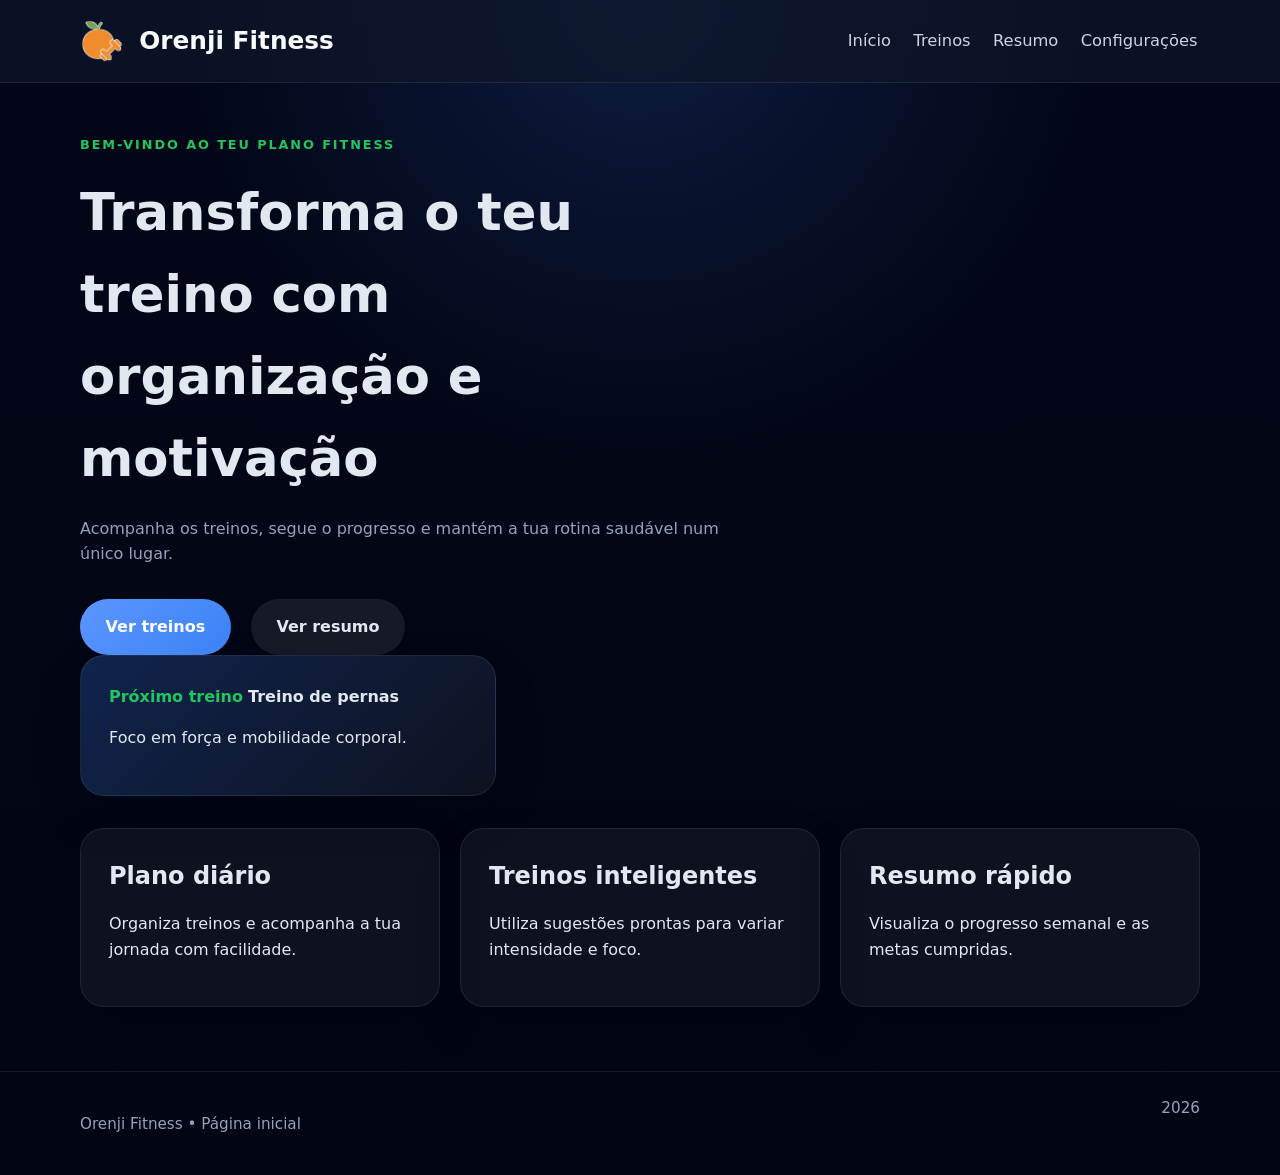
==== commit 8a88ec8d: "Add core CSS, theme.js and update page links Introduce centralized design system under css/core (var" ====
--- a/index.html
+++ b/index.html
@@ -5,12 +5,12 @@
     <meta name="viewport" content="width=device-width, initial-scale=1.0">
     <title>Orenji Fitness • Página inicial</title>
     <link rel="icon" href="assets/logo_outline.png" type="image/png">
-    <link rel="stylesheet" href="../Orenji%20core/css/variables.css">
-    <link rel="stylesheet" href="../Orenji%20core/css/core.css">
-    <link rel="stylesheet" href="../Orenji%20core/css/layout.css">
-    <link rel="stylesheet" href="../Orenji%20core/css/components.css">
-    <link rel="stylesheet" href="../Orenji%20core/css/themes.css">
-    <link rel="stylesheet" href="../Orenji%20core/css/animations.css">
+    <link rel="stylesheet" href="css/core/variables.css">
+    <link rel="stylesheet" href="css/core/core.css">
+    <link rel="stylesheet" href="css/core/layout.css">
+    <link rel="stylesheet" href="css/core/components.css">
+    <link rel="stylesheet" href="css/core/themes.css">
+    <link rel="stylesheet" href="css/core/animations.css">
     <link rel="stylesheet" href="css/app.css">
 </head>
 <body>
@@ -35,7 +35,7 @@
             <h1>Transforma o teu treino com organização e motivação</h1>
             <p>Acompanha os treinos, segue o progresso e mantém a tua rotina saudável num único lugar.</p>
             <div class="hero-actions">
-                <a class="button" href="treinos.html">Ver treinos</a>
+                <a class="button" href="treinos.html" data-preferred-home-link>Ver treinos</a>
                 <a class="button button-secondary" href="resumo.html">Ver resumo</a>
             </div>
         </section>
@@ -71,7 +71,7 @@
         </div>
     </footer>
 
-    <script src="../Orenji%20core/js/theme.js"></script>
+    <script src="js/core/theme.js"></script>
     <script src="js/data.js"></script>
     <script src="js/storage.js"></script>
     <script src="js/ui.js"></script>
--- a/css/core/variables.css
+++ b/css/core/variables.css
@@ -0,0 +1,37 @@
+/* Orenji visual tokens shared by all Orenji apps. */
+:root {
+    --background: #020617;
+    --background-end: #0b1120;
+    --surface: #111827;
+    --surface-alt: #1f2937;
+    --text: #e2e8f0;
+    --text-muted: #94a3b8;
+    --header-text: #f8fafc;
+    --header-text-muted: #cbd5e1;
+    --primary: #5b96ff;
+    --primary-strong: #3b82f6;
+    --accent: #22c55e;
+    --danger: #f43f5e;
+    --warning: #facc15;
+    --primary-contrast: #ffffff;
+    --accent-contrast: #052e16;
+    --primary-rgb: 59, 130, 246;
+    --accent-rgb: 34, 197, 94;
+    --danger-rgb: 244, 63, 94;
+    --warning-rgb: 250, 204, 21;
+    --border: rgba(255,255,255,0.08);
+    --border-strong: rgba(255,255,255,0.12);
+    --panel-bg: rgba(255,255,255,0.05);
+    --panel-alt-bg: rgba(255,255,255,0.06);
+    --secondary-bg: rgba(255,255,255,0.08);
+    --header-bg: rgba(15,23,42,0.95);
+    --card-shadow: 0 20px 45px rgba(0,0,0,0.16);
+    --radius: 22px;
+    --section-padding: 3rem 0 2rem;
+    --card-padding: 1.75rem;
+    --grid-gap: 1.25rem;
+    --button-padding: 0.95rem 1.6rem;
+    --control-padding: 0.95rem 1rem;
+    --container-width: 1120px;
+    --focus-ring: 0 0 0 3px rgba(var(--primary-rgb), 0.12);
+}
--- a/css/core/core.css
+++ b/css/core/core.css
@@ -0,0 +1,76 @@
+* {
+    box-sizing: border-box;
+}
+
+html,
+body {
+    margin: 0;
+    padding: 0;
+    font-family: Inter, system-ui, -apple-system, BlinkMacSystemFont, 'Segoe UI', sans-serif;
+    background: radial-gradient(circle at top, rgba(var(--primary-rgb), 0.18), transparent 35%),
+                linear-gradient(180deg, var(--background) 0%, var(--background-end) 100%);
+    color: var(--text);
+    min-height: 100%;
+}
+
+body {
+    line-height: 1.6;
+}
+
+img {
+    display: block;
+    max-width: 100%;
+}
+
+a {
+    color: inherit;
+    text-decoration: none;
+}
+
+h1,
+h2,
+h3,
+p {
+    overflow-wrap: anywhere;
+}
+
+label {
+    display: block;
+    font-size: 0.95rem;
+    margin-bottom: 0.4rem;
+    color: var(--text-muted);
+}
+
+input,
+select,
+textarea {
+    width: 100%;
+    padding: var(--control-padding);
+    border-radius: calc(var(--radius) * 0.75);
+    border: 1px solid var(--border-strong);
+    background: var(--panel-bg);
+    color: var(--text);
+    font: inherit;
+}
+
+input:focus,
+select:focus,
+textarea:focus {
+    outline: none;
+    border-color: rgba(var(--primary-rgb), 0.8);
+    box-shadow: var(--focus-ring);
+}
+
+button,
+input,
+select,
+textarea {
+    font: inherit;
+}
+
+button:focus-visible,
+a:focus-visible,
+summary:focus-visible {
+    outline: 2px solid rgba(var(--primary-rgb), 0.58);
+    outline-offset: 3px;
+}
--- a/css/core/layout.css
+++ b/css/core/layout.css
@@ -0,0 +1,176 @@
+.container {
+    width: min(var(--container-width), 100% - 2rem);
+    margin: 0 auto;
+}
+
+.main-header {
+    position: sticky;
+    top: 0;
+    z-index: 20;
+    background: var(--header-bg);
+    border-bottom: 1px solid var(--border);
+    color: var(--header-text);
+}
+
+.header-row {
+    display: flex;
+    align-items: center;
+    justify-content: space-between;
+    gap: 1.5rem;
+    min-height: 5rem;
+    padding: 1.2rem 0;
+}
+
+.brand {
+    display: inline-flex;
+    align-items: center;
+    gap: 0.8rem;
+    font-size: 1.55rem;
+    font-weight: 700;
+    letter-spacing: 0;
+}
+
+.brand-logo {
+    width: 2.75rem;
+    height: 2.75rem;
+    border-radius: 50%;
+    object-fit: cover;
+    box-shadow: 0 0 0 2px var(--border);
+}
+
+nav,
+.nav {
+    display: flex;
+    flex-wrap: wrap;
+    gap: 1.1rem;
+}
+
+nav a,
+.nav a {
+    color: var(--header-text-muted);
+    font-size: 1.02rem;
+    padding: 0.45rem 0.15rem;
+    transition: color 0.2s ease;
+}
+
+nav a:hover,
+nav a.active,
+.nav a:hover,
+.nav a.active {
+    color: var(--primary);
+}
+
+.sidebar {
+    display: grid;
+    gap: 0.75rem;
+    align-content: start;
+    padding: var(--card-padding);
+    background: var(--panel-bg);
+    border: 1px solid var(--border);
+    border-radius: var(--radius);
+}
+
+.hero-section,
+.page-section {
+    padding: var(--section-padding);
+}
+
+.hero-copy {
+    max-width: 40rem;
+}
+
+.hero-actions {
+    display: flex;
+    flex-wrap: wrap;
+    gap: var(--grid-gap);
+    margin-top: 2rem;
+}
+
+.page-header,
+.summary-header,
+.intro-card {
+    margin-bottom: 2rem;
+}
+
+.hero-copy h1,
+.page-header h1,
+.summary-header h1,
+.intro-card h1,
+.settings-header h1 {
+    font-size: clamp(2rem, 4vw, 3.2rem);
+    margin: 0 0 1rem;
+}
+
+.hero-copy p,
+.page-header p,
+.summary-header p,
+.intro-card p,
+.settings-header p {
+    max-width: 42rem;
+    color: var(--text-muted);
+}
+
+.section-header {
+    display: flex;
+    flex-direction: column;
+    gap: 0.4rem;
+    margin-bottom: 1rem;
+}
+
+.dashboard-grid,
+.features-section,
+.stats-grid,
+.progress-list {
+    display: grid;
+    gap: var(--grid-gap);
+}
+
+.features-section {
+    grid-template-columns: repeat(auto-fit, minmax(220px, 1fr));
+    padding-bottom: 2rem;
+}
+
+.progress-list {
+    grid-template-columns: 1fr 1fr;
+}
+
+.site-footer {
+    border-top: 1px solid var(--border);
+    padding: 1.5rem 0;
+    margin-top: 2rem;
+}
+
+.footer-row {
+    display: flex;
+    justify-content: space-between;
+    gap: 1rem;
+    color: var(--text-muted);
+    font-size: 0.95rem;
+}
+
+@media (max-width: 900px) {
+    .progress-list {
+        grid-template-columns: 1fr;
+    }
+}
+
+@media (max-width: 700px) {
+    .header-row {
+        flex-direction: column;
+        align-items: flex-start;
+        gap: 0.9rem;
+        padding: 1rem 0;
+    }
+
+    nav,
+    .nav {
+        width: 100%;
+        justify-content: flex-start;
+    }
+
+    .hero-actions,
+    .page-header,
+    .summary-header {
+        gap: 0.75rem;
+    }
+}
--- a/css/core/components.css
+++ b/css/core/components.css
@@ -0,0 +1,363 @@
+.eyebrow {
+    display: inline-block;
+    margin-bottom: 1rem;
+    color: var(--accent);
+    font-weight: 600;
+    text-transform: uppercase;
+    letter-spacing: 0.15em;
+    font-size: 0.8rem;
+}
+
+.button {
+    display: inline-flex;
+    align-items: center;
+    justify-content: center;
+    padding: var(--button-padding);
+    border-radius: 999px;
+    border: none;
+    background: linear-gradient(135deg, var(--primary), var(--primary-strong));
+    color: white;
+    font-weight: 700;
+    cursor: pointer;
+    transition: transform 0.2s ease, box-shadow 0.2s ease;
+}
+
+.button:hover {
+    transform: translateY(-1px);
+    box-shadow: 0 16px 30px rgba(var(--primary-rgb), 0.18);
+}
+
+.button:disabled,
+.small-button:disabled {
+    cursor: not-allowed;
+    opacity: 0.5;
+    transform: none;
+    box-shadow: none;
+}
+
+.button-secondary {
+    background: var(--secondary-bg);
+    color: var(--text);
+}
+
+.small-button {
+    padding: 0.55rem 0.85rem;
+    border-radius: 999px;
+    border: 1px solid var(--border-strong);
+    background: var(--panel-alt-bg);
+    color: var(--text);
+    cursor: pointer;
+}
+
+.card,
+.glass-card,
+.workout-form-card,
+.workout-panel,
+.feature-card,
+.stat-card,
+.progress-card,
+.intro-card,
+.highlight-card,
+.settings-card {
+    background: var(--panel-bg);
+    border: 1px solid var(--border);
+    border-radius: var(--radius);
+    padding: var(--card-padding);
+    box-shadow: var(--card-shadow);
+}
+
+.feature-card h2,
+.stat-card h3,
+.progress-card h3,
+.highlight-card strong {
+    margin: 0 0 0.75rem;
+}
+
+.highlight-card {
+    max-width: 26rem;
+    background: linear-gradient(135deg, rgba(var(--primary-rgb), 0.25), var(--panel-bg));
+}
+
+.highlight-card span {
+    color: var(--accent);
+    font-weight: 600;
+}
+
+.stat-card h3 {
+    font-size: 2rem;
+}
+
+.progress-bar {
+    width: 100%;
+    height: 0.85rem;
+    border-radius: 999px;
+    background: var(--secondary-bg);
+    overflow: hidden;
+}
+
+.progress-bar span {
+    display: block;
+    height: 100%;
+    background: linear-gradient(90deg, var(--primary), var(--accent));
+    border-radius: 999px;
+}
+
+.settings-header {
+    margin-bottom: 2rem;
+}
+
+.settings-grid {
+    display: grid;
+    gap: var(--grid-gap);
+    grid-template-columns: minmax(0, 1.15fr) minmax(320px, 0.85fr);
+    align-items: start;
+}
+
+.settings-card-header {
+    margin-bottom: 1.5rem;
+}
+
+.settings-card-summary {
+    position: relative;
+    display: grid;
+    gap: 0.5rem;
+    padding-right: 2.25rem;
+    cursor: pointer;
+    list-style: none;
+}
+
+.settings-card-summary::-webkit-details-marker,
+.settings-disclosure summary::-webkit-details-marker {
+    display: none;
+}
+
+.settings-card-summary::after,
+.settings-disclosure summary::after {
+    content: "";
+    position: absolute;
+    right: 0.2rem;
+    top: 0.4rem;
+    width: 0.65rem;
+    height: 0.65rem;
+    border-right: 2px solid var(--text-muted);
+    border-bottom: 2px solid var(--text-muted);
+    transform: rotate(45deg);
+    transition: transform 180ms ease;
+}
+
+.settings-card[open] > .settings-card-summary::after,
+.settings-disclosure[open] > summary::after {
+    transform: rotate(225deg);
+}
+
+.settings-card-header h2 {
+    margin: 0 0 0.5rem;
+    font-size: 1.4rem;
+}
+
+.settings-card-summary h2 {
+    margin: 0;
+    font-size: 1.4rem;
+}
+
+.settings-card-header p {
+    color: var(--text-muted);
+    margin: 0;
+    font-size: 0.95rem;
+}
+
+.settings-card-summary p {
+    color: var(--text-muted);
+    margin: 0;
+    font-size: 0.95rem;
+}
+
+.settings-accordion-body {
+    display: grid;
+    gap: 0.85rem;
+    margin-top: 1.5rem;
+}
+
+.settings-disclosure {
+    border: 1px solid var(--border);
+    border-radius: calc(var(--radius) * 0.75);
+    background: var(--panel-alt-bg);
+    overflow: hidden;
+}
+
+.settings-disclosure > summary {
+    position: relative;
+    padding: 1rem 2.4rem 1rem 1rem;
+    color: var(--text);
+    font-weight: 800;
+    cursor: pointer;
+    list-style: none;
+}
+
+.settings-disclosure > summary::after {
+    right: 1rem;
+    top: 1.05rem;
+}
+
+.settings-disclosure > :not(summary) {
+    margin: 0 1rem 1rem;
+}
+
+.settings-panel {
+    display: none;
+}
+
+.settings-panel.active {
+    display: block;
+}
+
+.settings-actions {
+    display: flex;
+    gap: var(--grid-gap);
+    margin-top: 2rem;
+}
+
+.settings-actions--compact {
+    margin: 0;
+}
+
+.settings-actions .button {
+    flex: 1;
+}
+
+.settings-form,
+.settings-form-grid {
+    display: grid;
+    gap: 1rem;
+}
+
+.settings-field {
+    display: grid;
+    gap: 0.55rem;
+    color: var(--text);
+    font-weight: 800;
+}
+
+.settings-field input,
+.settings-field select,
+.settings-field textarea {
+    min-height: 3rem;
+}
+
+.settings-help,
+.settings-message,
+.danger-zone p {
+    margin: 0;
+    color: var(--text-muted);
+    line-height: 1.5;
+}
+
+.settings-message {
+    min-height: 1.5rem;
+    font-weight: 800;
+}
+
+.settings-message.is-success {
+    color: var(--accent);
+}
+
+.settings-message.is-error {
+    color: var(--danger);
+}
+
+.data-actions {
+    display: grid;
+    grid-template-columns: repeat(2, minmax(0, 1fr));
+    gap: var(--grid-gap);
+}
+
+.file-import-button {
+    justify-content: center;
+    cursor: pointer;
+}
+
+#import-data-file {
+    position: absolute;
+    inline-size: 1px;
+    block-size: 1px;
+    opacity: 0;
+    pointer-events: none;
+}
+
+.danger-zone {
+    display: grid;
+    grid-template-columns: minmax(0, 1fr) auto;
+    gap: var(--grid-gap);
+    align-items: center;
+}
+
+.danger-zone strong {
+    display: block;
+    margin-bottom: 0.35rem;
+}
+
+.danger-button {
+    border-color: rgba(var(--danger-rgb), 0.42);
+    color: var(--danger);
+}
+
+.settings-info {
+    display: grid;
+    gap: var(--grid-gap);
+    margin-bottom: 1.5rem;
+}
+
+.info-item {
+    display: grid;
+    grid-template-columns: 150px 1fr;
+    gap: 1rem;
+    align-items: center;
+    padding-bottom: 1rem;
+    border-bottom: 1px solid var(--border);
+}
+
+.info-item:last-child {
+    border-bottom: none;
+}
+
+.info-label {
+    color: var(--text-muted);
+    font-size: 0.95rem;
+}
+
+.info-value {
+    color: var(--text);
+}
+
+.settings-description {
+    padding: 1.25rem;
+    background: var(--panel-bg);
+    border-radius: calc(var(--radius) * 0.65);
+    border-left: 3px solid var(--primary);
+}
+
+.settings-description p {
+    margin: 0;
+    color: var(--text-muted);
+    line-height: 1.6;
+}
+
+@media (max-width: 700px) {
+    .settings-grid {
+        grid-template-columns: 1fr;
+    }
+
+    .info-item {
+        grid-template-columns: 1fr;
+        gap: 0.5rem;
+    }
+
+    .settings-actions {
+        flex-direction: column;
+    }
+
+    .data-actions,
+    .danger-zone {
+        grid-template-columns: 1fr;
+    }
+}
--- a/css/core/themes.css
+++ b/css/core/themes.css
@@ -0,0 +1,520 @@
+.settings-mode-toggle {
+    display: grid;
+    grid-template-columns: 1fr 1fr;
+    gap: 0.5rem;
+    padding: 0.35rem;
+    margin-bottom: 1.5rem;
+    border: 1px solid var(--border);
+    border-radius: var(--radius);
+    background: var(--secondary-bg);
+}
+
+.mode-button {
+    border: none;
+    border-radius: calc(var(--radius) * 0.65);
+    padding: var(--control-padding);
+    background: transparent;
+    color: var(--text-muted);
+    font-weight: 700;
+    cursor: pointer;
+}
+
+.mode-button.active {
+    background: linear-gradient(135deg, var(--primary), var(--primary-strong));
+    color: white;
+}
+
+.preset-grid {
+    display: grid;
+    grid-template-columns: repeat(auto-fit, minmax(155px, 1fr));
+    gap: 0.85rem;
+}
+
+.theme-preset {
+    display: grid;
+    gap: 0.35rem;
+    min-height: 9rem;
+    padding: 1rem;
+    border: 1px solid var(--border);
+    border-radius: var(--radius);
+    background: var(--panel-alt-bg);
+    color: var(--text);
+    text-align: left;
+    cursor: pointer;
+    transition: border-color 0.2s ease, transform 0.2s ease;
+}
+
+.theme-preset:hover,
+.theme-preset.active {
+    border-color: var(--primary);
+    transform: translateY(-1px);
+}
+
+.theme-preset:focus-visible,
+.appearance-button:focus-visible,
+.mode-button:focus-visible {
+    outline: 2px solid rgba(var(--primary-rgb), 0.58);
+    outline-offset: 3px;
+}
+
+.theme-preset span:last-child {
+    color: var(--text-muted);
+    font-size: 0.9rem;
+}
+
+.featured-preset {
+    grid-column: span 2;
+}
+
+.preset-swatch {
+    display: block;
+    width: 100%;
+    height: 3.25rem;
+    border-radius: calc(var(--radius) * 0.65);
+    margin-bottom: 0.35rem;
+    border: 1px solid var(--border);
+    overflow: hidden;
+}
+
+.image-swatch {
+    height: 4.5rem;
+    background: #f7f4e9;
+}
+
+.image-swatch img {
+    width: 100%;
+    height: 100%;
+    object-fit: cover;
+}
+
+.orenji-dark-swatch {
+    background: linear-gradient(135deg, #15110c, #ff9f2f 65%, #8bbf5a);
+}
+
+.ocean-swatch {
+    background: linear-gradient(135deg, #020617, #5b96ff);
+}
+
+.energy-swatch {
+    background: linear-gradient(135deg, #26120a, #f97316);
+}
+
+.forest-swatch {
+    background: linear-gradient(135deg, #071a12, #22c55e);
+}
+
+.berry-swatch {
+    background: linear-gradient(135deg, #210824, #d946ef);
+}
+
+.sunrise-swatch {
+    background: linear-gradient(135deg, #fff7ed, #fb7185);
+}
+
+.mint-swatch {
+    background: linear-gradient(135deg, #ecfeff, #14b8a6);
+}
+
+.graphite-swatch {
+    background: linear-gradient(135deg, #101214, #f2f4f8);
+}
+
+.citrus-swatch {
+    background: linear-gradient(135deg, #14210f, #d9f99d 55%, #fb923c);
+}
+
+.rose-swatch {
+    background: linear-gradient(135deg, #fff1f2, #fb7185);
+}
+
+.slate-swatch {
+    background: linear-gradient(135deg, #e2e8f0, #334155);
+}
+
+.appearance-group {
+    margin-top: 1.5rem;
+}
+
+.appearance-group:first-of-type {
+    margin-top: 0;
+}
+
+.appearance-group h3 {
+    margin: 0 0 0.85rem;
+    font-size: 1.05rem;
+}
+
+.appearance-options {
+    display: grid;
+    grid-template-columns: repeat(3, 1fr);
+    gap: 0.75rem;
+}
+
+.appearance-button {
+    display: grid;
+    gap: 0.25rem;
+    padding: 0.95rem;
+    border: 1px solid var(--border);
+    border-radius: calc(var(--radius) * 0.75);
+    background: var(--panel-alt-bg);
+    color: var(--text);
+    text-align: left;
+    cursor: pointer;
+}
+
+.appearance-button.active {
+    border-color: var(--primary);
+    box-shadow: inset 0 0 0 1px var(--primary);
+}
+
+.appearance-button span {
+    color: var(--text-muted);
+    font-size: 0.88rem;
+}
+
+.theme-sync-control {
+    display: flex;
+    align-items: center;
+    justify-content: space-between;
+    gap: 1rem;
+    margin: 1.5rem 0;
+    padding: 1rem;
+    border: 1px solid var(--border);
+    border-radius: calc(var(--radius) * 0.75);
+    background: var(--panel-alt-bg);
+    color: var(--text);
+}
+
+.theme-sync-control span {
+    display: grid;
+    gap: 0.2rem;
+}
+
+.theme-sync-control small {
+    color: var(--text-muted);
+    font-size: 0.85rem;
+}
+
+.theme-sync-control input {
+    width: 1.25rem;
+    height: 1.25rem;
+    accent-color: var(--primary);
+}
+
+.color-picker-group {
+    margin-bottom: 1.5rem;
+}
+
+.color-option-grid {
+    display: grid;
+    grid-template-columns: 1fr;
+    gap: 2.35rem;
+    max-width: 34rem;
+}
+
+.color-option-group {
+    display: grid;
+    gap: 1.15rem;
+}
+
+.color-option-group__label {
+    color: var(--text);
+    font-size: 0.95rem;
+    font-weight: 600;
+}
+
+.color-option-row {
+    display: grid;
+    grid-template-columns: repeat(4, minmax(4.7rem, 1fr));
+    gap: 1.35rem;
+    align-items: center;
+    justify-items: center;
+}
+
+.color-option {
+    position: relative;
+    display: inline-grid;
+    place-items: center;
+    width: clamp(4.4rem, 10vw, 5.6rem);
+    height: clamp(4.4rem, 10vw, 5.6rem);
+    min-width: 0;
+    min-height: 0;
+    aspect-ratio: 1;
+    padding: 0.64rem;
+    border: 3px solid rgba(15, 23, 42, 0.92);
+    border-radius: 999px;
+    background: var(--option-color, var(--primary));
+    color: inherit;
+    cursor: pointer;
+    justify-self: center;
+    overflow: hidden;
+    box-shadow:
+        inset 0 0 0 1px rgba(255, 255, 255, 0.16),
+        0 12px 28px rgba(0, 0, 0, 0.12);
+    transition: border-color 180ms ease, box-shadow 180ms ease, transform 180ms ease;
+}
+
+.color-option:hover,
+.color-option:focus-visible {
+    transform: translateY(-1px);
+}
+
+.color-option:focus-visible {
+    outline: 2px solid var(--accent);
+    outline-offset: 4px;
+}
+
+.color-option.active,
+.color-option[aria-pressed="true"] {
+    border-color: var(--accent);
+    box-shadow:
+        0 0 0 4px rgba(var(--accent-rgb), 0.28),
+        inset 0 0 0 1px rgba(255, 255, 255, 0.2);
+}
+
+.color-option--solid {
+    box-shadow:
+        inset 0 0 0 1px rgba(255, 255, 255, 0.12),
+        0 8px 18px rgba(0, 0, 0, 0.1);
+}
+
+.color-option--glow {
+    box-shadow:
+        0 0 0 1px rgba(255, 255, 255, 0.1),
+        0 0 18px rgba(var(--primary-rgb), 0.28),
+        0 16px 34px rgba(0, 0, 0, 0.18);
+}
+
+.color-option--glow::before {
+    content: "";
+    position: absolute;
+    inset: 0.18rem 0.28rem auto;
+    height: 38%;
+    border-radius: 999px 999px 45% 45%;
+    background: linear-gradient(180deg, rgba(255, 255, 255, 0.42), rgba(255, 255, 255, 0));
+    pointer-events: none;
+}
+
+.color-option--glow.active,
+.color-option--glow[aria-pressed="true"] {
+    box-shadow:
+        0 0 0 4px rgba(var(--accent-rgb), 0.28),
+        0 0 22px rgba(var(--primary-rgb), 0.34),
+        inset 0 0 0 1px rgba(255, 255, 255, 0.22);
+}
+
+.color-option__logo {
+    position: relative;
+    z-index: 1;
+    width: 100%;
+    height: 100%;
+    object-fit: contain;
+    border-radius: 999px;
+    filter: drop-shadow(0 1px 2px rgba(15, 23, 42, 0.3));
+}
+
+.color-option__logo--outline {
+    width: 112%;
+    height: 112%;
+}
+
+.color-picker-group label {
+    color: var(--text);
+    font-weight: 600;
+}
+
+.color-input-wrapper {
+    display: flex;
+    gap: var(--grid-gap);
+    align-items: center;
+}
+
+.color-input {
+    width: 3.5rem;
+    height: 3.5rem;
+    border: none;
+    border-radius: calc(var(--radius) * 0.65);
+    cursor: pointer;
+}
+
+.color-value {
+    color: var(--text-muted);
+    font-family: 'Courier New', monospace;
+    font-size: 0.9rem;
+}
+
+.color-preview {
+    margin: 2rem 0;
+    padding-top: 2rem;
+    border-top: 1px solid var(--border);
+}
+
+.color-preview--compact {
+    margin: 0;
+    padding-top: 0;
+    border-top: none;
+}
+
+.color-preview h3 {
+    margin: 0 0 1rem;
+    font-size: 1.1rem;
+}
+
+.preview-grid {
+    display: grid;
+    grid-template-columns: repeat(auto-fit, minmax(130px, 1fr));
+    gap: 1rem;
+}
+
+.preview-card {
+    padding: 1.5rem;
+    border-radius: var(--radius);
+    display: flex;
+    align-items: center;
+    justify-content: center;
+    color: white;
+    font-weight: 600;
+    min-height: 100px;
+    transition: transform 0.3s ease;
+}
+
+.preview-card:hover {
+    transform: scale(1.02);
+}
+
+.background-preview {
+    background: linear-gradient(135deg, var(--background), var(--background-end));
+    border: 1px solid var(--border);
+    color: var(--text);
+}
+
+.header-preview {
+    background: var(--header-bg);
+    color: var(--header-text);
+    border: 1px solid var(--border);
+}
+
+.primary-preview {
+    background: linear-gradient(135deg, var(--primary), var(--primary-strong));
+}
+
+.accent-preview {
+    background: var(--accent);
+}
+
+.danger-preview {
+    background: var(--danger);
+}
+
+.warning-preview {
+    background: var(--warning);
+    color: #0f172a;
+}
+
+.preview-app-shell {
+    overflow: hidden;
+    border: 1px solid var(--border);
+    border-radius: var(--radius);
+    background: linear-gradient(135deg, var(--background), var(--background-end));
+    box-shadow: var(--card-shadow);
+}
+
+.preview-app-header {
+    display: flex;
+    justify-content: space-between;
+    gap: 1rem;
+    padding: 1rem;
+    background: var(--header-bg);
+    color: var(--header-text);
+    border-bottom: 1px solid var(--border);
+}
+
+.preview-app-header span,
+.preview-workout-card strong,
+.preview-progress-card strong {
+    font-weight: 900;
+}
+
+.preview-app-header small,
+.preview-workout-card p {
+    color: var(--text-muted);
+}
+
+.preview-app-body {
+    display: grid;
+    grid-template-columns: minmax(0, 1.1fr) minmax(160px, 0.9fr);
+    gap: 1rem;
+    padding: 1rem;
+}
+
+.preview-workout-card,
+.preview-progress-card {
+    display: grid;
+    align-content: start;
+    gap: 0.65rem;
+    min-width: 0;
+    padding: 1rem;
+    border: 1px solid var(--border);
+    border-radius: calc(var(--radius) * 0.75);
+    background: var(--panel-bg);
+    color: var(--text);
+}
+
+.preview-workout-card p {
+    margin: 0;
+}
+
+.preview-workout-card .button {
+    justify-self: start;
+    margin-top: 0.25rem;
+    pointer-events: none;
+}
+
+.preview-kicker {
+    color: var(--primary);
+    font-size: 0.82rem;
+    font-weight: 900;
+}
+
+.preview-progress-bar {
+    overflow: hidden;
+    height: 0.85rem;
+    border-radius: 999px;
+    background: var(--secondary-bg);
+}
+
+.preview-progress-bar span {
+    display: block;
+    width: 58%;
+    height: 100%;
+    border-radius: inherit;
+    background: linear-gradient(135deg, var(--primary), var(--accent));
+}
+
+@media (max-width: 700px) {
+    .preview-grid,
+    .preview-app-body,
+    .appearance-options {
+        grid-template-columns: 1fr;
+    }
+
+    .color-option-grid {
+        gap: 1.7rem;
+        max-width: none;
+    }
+
+    .color-option-row {
+        grid-template-columns: repeat(auto-fit, minmax(3.4rem, 1fr));
+        gap: 0.85rem;
+    }
+
+    .color-option {
+        width: clamp(3.35rem, 18vw, 4.35rem);
+        height: clamp(3.35rem, 18vw, 4.35rem);
+        padding: 0.48rem;
+    }
+
+    .featured-preset {
+        grid-column: span 1;
+    }
+}
--- a/css/core/animations.css
+++ b/css/core/animations.css
@@ -0,0 +1,26 @@
+@keyframes orenji-fade-up {
+    from {
+        opacity: 0;
+        transform: translateY(0.75rem);
+    }
+
+    to {
+        opacity: 1;
+        transform: translateY(0);
+    }
+}
+
+.animate-fade-up {
+    animation: orenji-fade-up 0.35s ease both;
+}
+
+@media (prefers-reduced-motion: reduce) {
+    *,
+    *::before,
+    *::after {
+        animation-duration: 0.01ms !important;
+        animation-iteration-count: 1 !important;
+        scroll-behavior: auto !important;
+        transition-duration: 0.01ms !important;
+    }
+}
--- a/css/app.css
+++ b/css/app.css
@@ -1,4 +1,13 @@
 /* Orenji Fitness app-specific styles. Shared visual language lives in Orenji core. */
+html.reduce-motion *,
+html.reduce-motion *::before,
+html.reduce-motion *::after {
+    animation-duration: 0.01ms !important;
+    animation-iteration-count: 1 !important;
+    scroll-behavior: auto !important;
+    transition-duration: 0.01ms !important;
+}
+
 .brand {
     gap: 0.95rem;
 }
